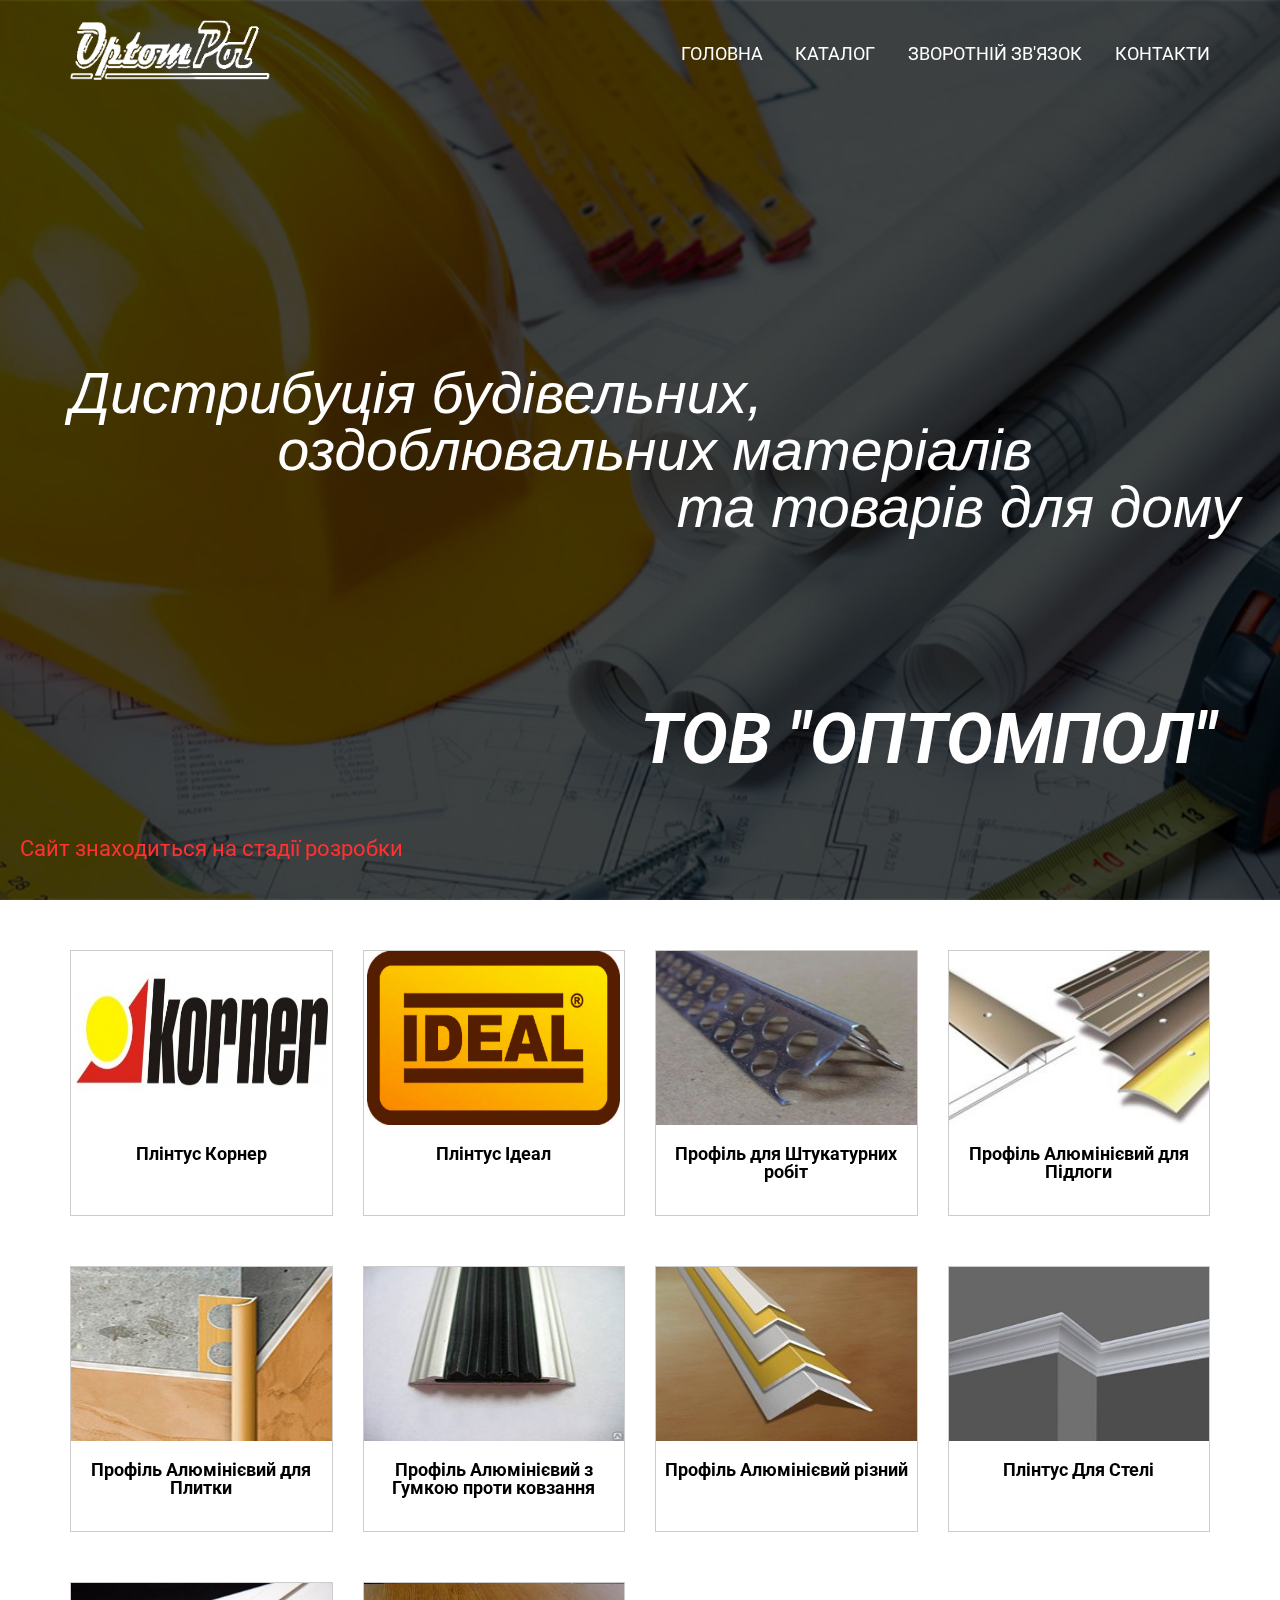
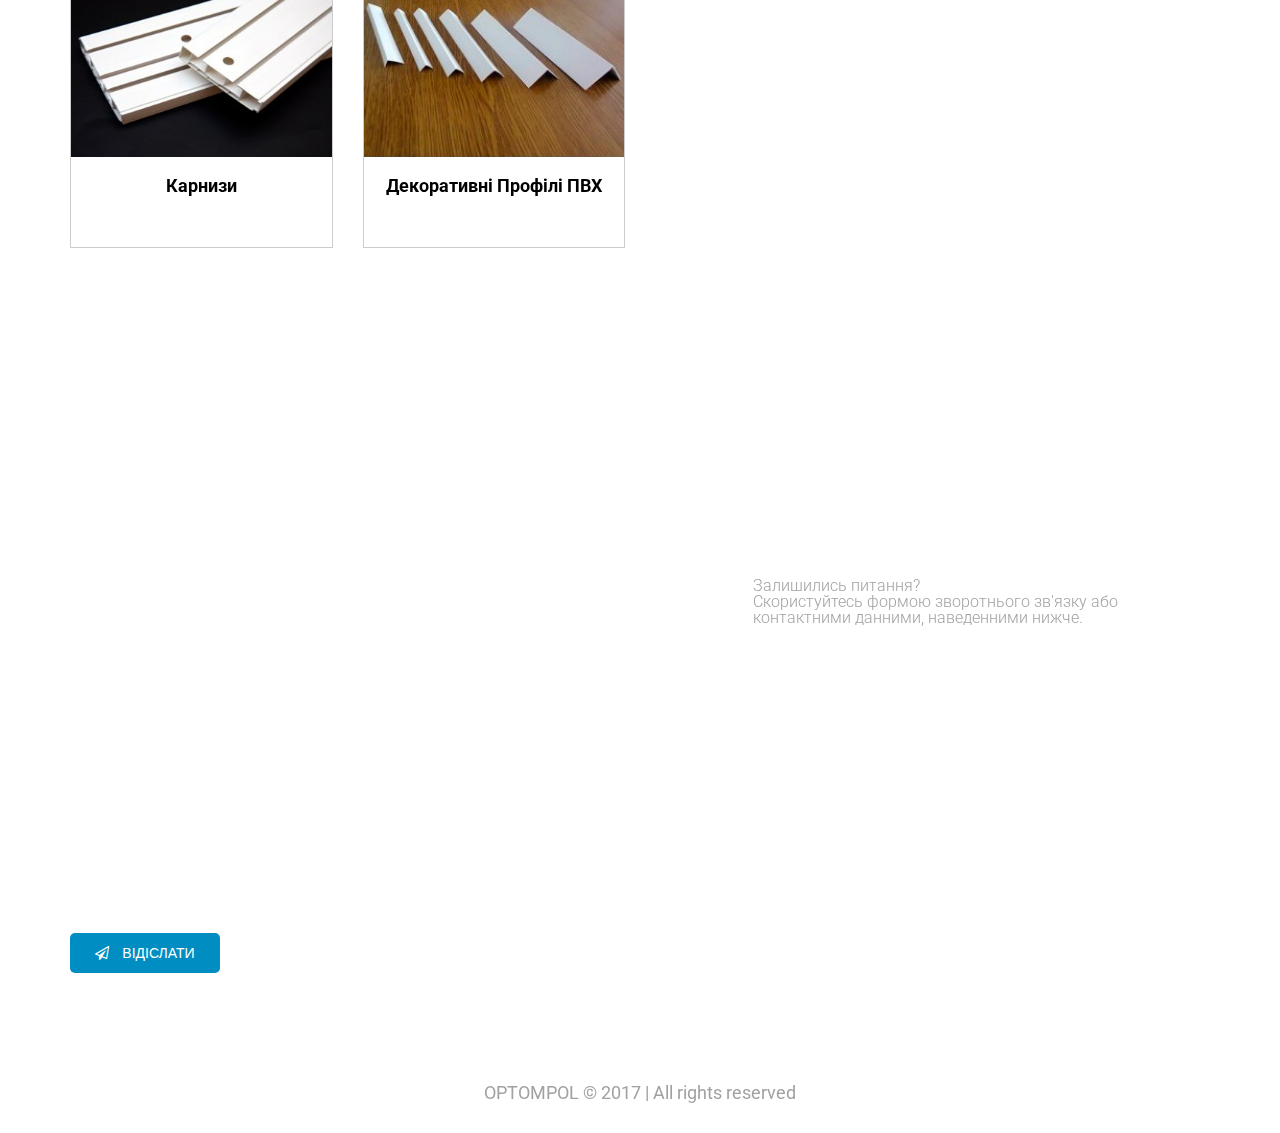
==== index.html @ de86c1df "initial commit" ====
<!DOCTYPE html>

<html lang="ru">

<head>
	<meta charset="utf-8" />
	<title>OPTOMPOL</title>
	<meta name="description" content="" />
	<meta http-equiv="X-UA-Compatible" content="IE=edge" />
	<meta name="viewport" content="width=device-width, initial-scale=1.0" />
	<meta http-equiv="cache-control" content="no-cache">
	<meta http-equiv="expires" content="0">
	<link href="https://fonts.googleapis.com/css?family=Roboto:100,100i,300,300i,400,400i,500,500i,700,700i,900,900i&amp;subset=cyrillic,cyrillic-ext" rel="stylesheet">
	<link rel="stylesheet" href="libs/animate.css/animate.css?timestampcreate">
	<link rel="stylesheet" href="css/libs.min.css?timestampcreate" />
	<link rel="stylesheet" href="css/main.css?timestampcreate" />
	<link rel="shortcut icon" href="img/favicon.ico" type="image/x-icon">

</head>
<body>

	<div class="wrap">
		<div class="anchor"><a href="#header"><i class="fa fa-angle-double-up" aria-hidden="true"></i></a></div>
		<div class="line-for-fixed-navbar"></div>
		<header id="header">
			<div class="container">
				<div class="row">
					<div class="col-md-12">
						<div class="top_line">
							<div class="logo">
								<a href="#header"><img src="img/logo.png" alt="logo"></a>
							</div>
							<ul class="nav">
								<li><a href="#header">Головна</a></li>
								<li><a href="#catalog">Каталог</a></li>
								<li><a href="#order">Зворотній зв'язок</a></li>
								<li><a href="#order">Контакти</a></li>
							</ul>
						</div>
					</div>
				</div>
				<div class="header_text">
					<div class="left">Дистрибуція будівельних,</div>
					<div class="center">оздоблювальних матеріалів</div>
					<div class="right">та товарів для дому</div>

				</div>
				<span class="company">тов "оптомпол"</span>
			</div>
		<span class="works">Сайт знаходиться на стадії розробки</span>
		</header>

		<section id="catalog">
			<div class="container">
				<div class="row clearfix">
					<div id="catalog_items">
						<div class="col-md-3">
							<a href="content/korner/korner.html">
							<div class="item">
								<div class="item_img item_img_plintus_dlya_pidlogy">
									<img src="img/groups/plintus_dlya_pidlogy/korner.jpg" alt="iem">
									<div class="item_cont">
										<span>Докладніше</span>
									</div>
								</div>
								<h4><a href="content/korner/korner.html">Плінтус Корнер</a></h4>
							</div>
							</a>
						</div>

						<div class="col-md-3">
							<a href="content/ideal/ideal.html">
							<div class="item">
								<div class="item_img item_img_plintus_dlya_pidlogy">
									<img src="img/groups/plintus_dlya_pidlogy/ideal.jpg" alt="iem">
									<div class="item_cont">
										<span>Докладніше</span>
									</div>
								</div>
								<h4><a href="content/ideal/ideal.html">Плінтус Ідеал</a></h4>
							</div>
							</a>
						</div>

						<div class="col-md-3">
							<a href="content/profile_dlya_shtukaturnyh_robit/groups.html">
								<div class="item">
									<div class="item_img">
										<img src="img/groups/1.jpg" alt="iem">
										<div class="item_cont">
											<span>Докладніше</span>
										</div>
									</div>
									<h4><a href="content/profile_dlya_shtukaturnyh_robit/groups.html">Профіль для Штукатурних робіт</a></h4>
								</div>
							</a>
						</div>
						
						<div class="col-md-3">
							<a href="content/profil_alyuminievyi_dlya_pidlogy/profil_alyuminievyi_dlya_pidlogy.html">
							<div class="item">
								<div class="item_img">
									<img src="img/groups/3.jpg" alt="iem">
									<div class="item_cont">
										<span>Докладніше</span>
									</div>
								</div>
								<h4><a href="content/profil_alyuminievyi_dlya_pidlogy/profil_alyuminievyi_dlya_pidlogy.html">Профіль Алюмінієвий для Підлоги</a></h4>
							</div>
							</a>
						</div>

						<div class="col-md-3">
							<a>
							<div class="item">
								<div class="item_img">
									<img src="img/groups/4.jpg" alt="iem">
									<div class="item_cont">
										<span>Докладніше</span>
									</div>
								</div>
								<h4><a>Профіль Алюмінієвий для Плитки</a></h4>
							</div>
							</a>
						</div>

						<div class="col-md-3">
							<a>
							<div class="item">
								<div class="item_img">
									<img src="img/groups/5.jpg" alt="iem">
									<div class="item_cont">
										<span>Докладніше</span>
									</div>
								</div>
								<h4><a>Профіль Алюмінієвий з Гумкою проти ковзання</a></h4>
							</div>
							</a>
						</div>

						<div class="col-md-3">
							<a>
							<div class="item">
								<div class="item_img">
									<img src="img/groups/6.jpg" alt="iem">
									<div class="item_cont">
										<span>Докладніше</span>
									</div>
								</div>
								<h4><a>Профіль Алюмінієвий різний</a></h4>
							</div>
							</a>
						</div>
						
						<div class="col-md-3">
							<a>
							<div class="item">
								<div class="item_img">
									<img src="img/groups/8.jpg" alt="iem">
									<div class="item_cont">
										<span>Докладніше</span>
									</div>
								</div>
								<h4><a>Плінтус Для Стелі</a></h4>

							</div>
							</a>
						</div>
						
						<div class="col-md-3">
							<a>
							<div class="item">
								<div class="item_img">
									<img src="img/groups/9.jpg" alt="iem">
									<div class="item_cont">
										<span>Докладніше</span>
									</div>
								</div>
								<h4><a>Карнизи</a></h4>
							</div>
							</a>
						</div>

						<div class="col-md-3">
							<a>
							<div class="item">
								<div class="item_img">
									<img src="img/groups/10.jpg" alt="iem">
									<div class="item_cont">
										<span>Докладніше</span>
									</div>
								</div>
								<h4><a>Декоративні Профілі ПВХ</a></h4>

							</div>
							</a>
						</div>
						
						
					</div>
				</div>
			</div>
		</section>
		<section id="order">
			<div class="container">
				<div class="row">
					<h2>Зворотній зв'язок</h2>
					<div class="col-md-7">
						<form action="https://formspree.io/info@optompol.com.ua" target="_blank" method="POST" id="message">
							<input class="animate-first" type="text" name="name" placeholder="Ваше ім'я" required="">
							<input class="animate-second" type="email" name="_replyto" id="email" placeholder="Ваш e-mail"  required>
							<input class="animate-third" type="phone" name="phone" placeholder="Ваш телефон" required="">
							<textarea  class="animate-fourth" cols="0" rows="0" name="msg" placeholder="Текст повідомлення"></textarea>
						    <button value="Send" class="btn"><i class="fa fa-paper-plane-o" aria-hidden="true"></i>Відіслати</button>
							<!-- <input type="submit" value="Send"> -->
						</form>
					</div>
					<div class="col-md-5">
						<div class="contacts">
							<h4>Контакти</h4>
							<p>Залишились питання? <br> Скористуйтесь формою зворотнього зв'язку або контактними данними, наведенними нижче.</p>

							<span><i class="fa fa-map-marker" aria-hidden="true"></i>Хмельницький, вул. Чорновола 41/3</span>
							<span><i class="fa fa-phone" aria-hidden="true"></i>+38-066-76-19-011</span>
							<span><i class="fa fa-phone" aria-hidden="true"></i>+38-097-40-92-093</span>
							<span><i class="fa fa-phone" aria-hidden="true"></i>+38-093-00-43-960</span>
							<span><i class="fa fa-envelope-o" aria-hidden="true"></i>info@optompol.com.ua</span>
						</div>
					</div>
				</div>
			</div>
		</section>
		<footer id="footer">
			<span>OPTOMPOL &copy; 2017 | All rights reserved</span>
		</footer>
	</div>


	<script src="js/libs.min.js"></script>
	<script src="libs/jQuery.scrollSpeed-master/jQuery.scrollSpeed.js"></script>
	<script src="libs/waypoints/jquery.waypoints.min.js"></script>
	<script src="js/common.js"></script>
</body>
</html>
---- css/libs.min.css ----
.mfp-bg{z-index:1042;overflow:hidden;background:#0b0b0b;opacity:.8}.mfp-bg,.mfp-wrap{top:0;left:0;width:100%;height:100%;position:fixed}.mfp-wrap{z-index:1043;outline:none!important;-webkit-backface-visibility:hidden}.mfp-container{text-align:center;position:absolute;width:100%;height:100%;left:0;top:0;padding:0 8px;box-sizing:border-box}.mfp-container:before{content:"";display:inline-block;height:100%;vertical-align:middle}.mfp-align-top .mfp-container:before{display:none}.mfp-content{position:relative;display:inline-block;vertical-align:middle;margin:0 auto;text-align:left;z-index:1045}.mfp-ajax-holder .mfp-content,.mfp-inline-holder .mfp-content{width:100%;cursor:auto}.mfp-ajax-cur{cursor:progress}.mfp-zoom-out-cur,.mfp-zoom-out-cur .mfp-image-holder .mfp-close{cursor:zoom-out}.mfp-zoom{cursor:pointer;cursor:zoom-in}.mfp-auto-cursor .mfp-content{cursor:auto}.mfp-arrow,.mfp-close,.mfp-counter,.mfp-preloader{-webkit-user-select:none;-moz-user-select:none;-ms-user-select:none;user-select:none}.mfp-loading.mfp-figure{display:none}.mfp-hide{display:none!important}.mfp-preloader{color:#ccc;position:absolute;top:50%;width:auto;text-align:center;margin-top:-.8em;left:8px;right:8px;z-index:1044}.mfp-preloader a{color:#ccc}.mfp-preloader a:hover{color:#fff}.mfp-s-error .mfp-content,.mfp-s-ready .mfp-preloader{display:none}button.mfp-arrow,button.mfp-close{overflow:visible;cursor:pointer;background:transparent;border:0;-webkit-appearance:none;display:block;outline:none;padding:0;z-index:1046;box-shadow:none;-ms-touch-action:manipulation;touch-action:manipulation}button::-moz-focus-inner{padding:0;border:0}.mfp-close{width:44px;height:44px;line-height:44px;position:absolute;right:0;top:0;text-decoration:none;text-align:center;opacity:.65;padding:0 0 18px 10px;color:#fff;font-style:normal;font-size:28px;font-family:Arial,Baskerville,monospace}.mfp-close:focus,.mfp-close:hover{opacity:1}.mfp-close:active{top:1px}.mfp-close-btn-in .mfp-close{color:#333}.mfp-iframe-holder .mfp-close,.mfp-image-holder .mfp-close{color:#fff;right:-6px;text-align:right;padding-right:6px;width:100%}.mfp-counter{position:absolute;top:0;right:0;color:#ccc;font-size:12px;line-height:18px;white-space:nowrap}.mfp-arrow{position:absolute;opacity:.65;margin:0;top:50%;margin-top:-55px;padding:0;width:90px;height:110px;-webkit-tap-highlight-color:transparent}.mfp-arrow:active{margin-top:-54px}.mfp-arrow:focus,.mfp-arrow:hover{opacity:1}.mfp-arrow:after,.mfp-arrow:before{content:"";display:block;width:0;height:0;position:absolute;left:0;top:0;margin-top:35px;margin-left:35px;border:medium inset transparent}.mfp-arrow:after{border-top-width:13px;border-bottom-width:13px;top:8px}.mfp-arrow:before{border-top-width:21px;border-bottom-width:21px;opacity:.7}.mfp-arrow-left{left:0}.mfp-arrow-left:after{border-right:17px solid #fff;margin-left:31px}.mfp-arrow-left:before{margin-left:25px;border-right:27px solid #3f3f3f}.mfp-arrow-right{right:0}.mfp-arrow-right:after{border-left:17px solid #fff;margin-left:39px}.mfp-arrow-right:before{border-left:27px solid #3f3f3f}.mfp-iframe-holder{padding-top:40px;padding-bottom:40px}.mfp-iframe-holder .mfp-content{line-height:0;width:100%;max-width:900px}.mfp-iframe-holder .mfp-close{top:-40px}.mfp-iframe-scaler{width:100%;height:0;overflow:hidden;padding-top:56.25%}.mfp-iframe-scaler iframe{position:absolute;display:block;top:0;left:0;width:100%;height:100%;box-shadow:0 0 8px rgba(0,0,0,.6);background:#000}img.mfp-img{width:auto;max-width:100%;height:auto;display:block;box-sizing:border-box;padding:40px 0;margin:0 auto}.mfp-figure,img.mfp-img{line-height:0}.mfp-figure:after{content:"";position:absolute;left:0;top:40px;bottom:40px;display:block;right:0;width:auto;height:auto;z-index:-1;box-shadow:0 0 8px rgba(0,0,0,.6);background:#444}.mfp-figure small{color:#bdbdbd;display:block;font-size:12px;line-height:14px}.mfp-figure figure{margin:0}.mfp-bottom-bar{margin-top:-36px;position:absolute;top:100%;left:0;width:100%;cursor:auto}.mfp-title{text-align:left;line-height:18px;color:#f3f3f3;word-wrap:break-word;padding-right:36px}.mfp-image-holder .mfp-content{max-width:100%}.mfp-gallery .mfp-image-holder .mfp-figure{cursor:pointer}@media screen and (max-height:300px),screen and (max-width:800px) and (orientation:landscape){.mfp-img-mobile .mfp-image-holder{padding-left:0;padding-right:0}.mfp-img-mobile img.mfp-img{padding:0}.mfp-img-mobile .mfp-figure:after{top:0;bottom:0}.mfp-img-mobile .mfp-figure small{display:inline;margin-left:5px}.mfp-img-mobile .mfp-bottom-bar{background:rgba(0,0,0,.6);bottom:0;margin:0;top:auto;padding:3px 5px;position:fixed;box-sizing:border-box}.mfp-img-mobile .mfp-bottom-bar:empty{padding:0}.mfp-img-mobile .mfp-counter{right:5px;top:3px}.mfp-img-mobile .mfp-close{top:0;right:0;width:35px;height:35px;line-height:35px;background:rgba(0,0,0,.6);position:fixed;text-align:center;padding:0}}@media (max-width:900px){.mfp-arrow{-webkit-transform:scale(.75);transform:scale(.75)}.mfp-arrow-left{-webkit-transform-origin:0;transform-origin:0}.mfp-arrow-right{-webkit-transform-origin:100%;transform-origin:100%}.mfp-container{padding-left:6px;padding-right:6px}}

/*!
 * Bootstrap v3.3.7 (http://getbootstrap.com)
 * Copyright 2011-2017 Twitter, Inc.
 * Licensed under MIT (https://github.com/twbs/bootstrap/blob/master/LICENSE)
 */
/*!
 * Generated using the Bootstrap Customizer (http://getbootstrap.com/customize/?id=2b371cc09f07035eeb064cc7f3aa5369)
 * Config saved to config.json and https://gist.github.com/2b371cc09f07035eeb064cc7f3aa5369
 */
/*!
 * Bootstrap v3.3.7 (http://getbootstrap.com)
 * Copyright 2011-2016 Twitter, Inc.
 * Licensed under MIT (https://github.com/twbs/bootstrap/blob/master/LICENSE)
 */
/*! normalize.css v3.0.3 | MIT License | github.com/necolas/normalize.css */html{font-family:sans-serif;-ms-text-size-adjust:100%;-webkit-text-size-adjust:100%}body{margin:0}article,aside,details,figcaption,figure,footer,header,hgroup,main,menu,nav,section,summary{display:block}audio,canvas,progress,video{display:inline-block;vertical-align:baseline}audio:not([controls]){display:none;height:0}[hidden],template{display:none}a{background-color:transparent}a:active,a:hover{outline:0}abbr[title]{border-bottom:1px dotted}b,strong{font-weight:700}dfn{font-style:italic}h1{font-size:2em;margin:.67em 0}mark{background:#ff0;color:#000}small{font-size:80%}sub,sup{font-size:75%;line-height:0;position:relative;vertical-align:baseline}sup{top:-.5em}sub{bottom:-.25em}img{border:0}svg:not(:root){overflow:hidden}figure{margin:1em 40px}hr{box-sizing:content-box;height:0}pre{overflow:auto}code,kbd,pre,samp{font-family:monospace,monospace;font-size:1em}button,input,optgroup,select,textarea{color:inherit;font:inherit;margin:0}button{overflow:visible}button,select{text-transform:none}button,html input[type=button],input[type=reset],input[type=submit]{-webkit-appearance:button;cursor:pointer}button[disabled],html input[disabled]{cursor:default}button::-moz-focus-inner,input::-moz-focus-inner{border:0;padding:0}input{line-height:normal}input[type=checkbox],input[type=radio]{box-sizing:border-box;padding:0}input[type=number]::-webkit-inner-spin-button,input[type=number]::-webkit-outer-spin-button{height:auto}input[type=search]{-webkit-appearance:textfield;box-sizing:content-box}input[type=search]::-webkit-search-cancel-button,input[type=search]::-webkit-search-decoration{-webkit-appearance:none}fieldset{border:1px solid silver;margin:0 2px;padding:.35em .625em .75em}legend{border:0;padding:0}textarea{overflow:auto}optgroup{font-weight:700}table{border-collapse:collapse;border-spacing:0}td,th{padding:0}*,:after,:before{box-sizing:border-box}html{font-size:10px;-webkit-tap-highlight-color:transparent}body{font-family:Helvetica Neue,Helvetica,Arial,sans-serif;font-size:14px;line-height:1.42857143;color:#333;background-color:#fff}button,input,select,textarea{font-family:inherit;font-size:inherit;line-height:inherit}a{color:#337ab7;text-decoration:none}a:focus,a:hover{color:#23527c;text-decoration:underline}a:focus{outline:5px auto -webkit-focus-ring-color;outline-offset:-2px}figure{margin:0}img{vertical-align:middle}.img-responsive{display:block;max-width:100%;height:auto}.img-rounded{border-radius:6px}.img-thumbnail{padding:4px;line-height:1.42857143;background-color:#fff;border:1px solid #ddd;border-radius:4px;-webkit-transition:all .2s ease-in-out;transition:all .2s ease-in-out;display:inline-block;max-width:100%;height:auto}.img-circle{border-radius:50%}hr{margin-top:20px;margin-bottom:20px;border:0;border-top:1px solid #eee}.sr-only{position:absolute;width:1px;height:1px;margin:-1px;padding:0;overflow:hidden;clip:rect(0,0,0,0);border:0}[role=button]{cursor:pointer}.container{margin-right:auto;margin-left:auto;padding-left:15px;padding-right:15px}@media (min-width:768px){.container{width:750px}}@media (min-width:992px){.container{width:970px}}@media (min-width:1200px){.container{width:1170px}}.container-fluid{margin-right:auto;margin-left:auto;padding-left:15px;padding-right:15px}.row{margin-left:-15px;margin-right:-15px}.col-lg-1,.col-lg-2,.col-lg-3,.col-lg-4,.col-lg-5,.col-lg-6,.col-lg-7,.col-lg-8,.col-lg-9,.col-lg-10,.col-lg-11,.col-lg-12,.col-md-1,.col-md-2,.col-md-3,.col-md-4,.col-md-5,.col-md-6,.col-md-7,.col-md-8,.col-md-9,.col-md-10,.col-md-11,.col-md-12,.col-sm-1,.col-sm-2,.col-sm-3,.col-sm-4,.col-sm-5,.col-sm-6,.col-sm-7,.col-sm-8,.col-sm-9,.col-sm-10,.col-sm-11,.col-sm-12,.col-xs-1,.col-xs-2,.col-xs-3,.col-xs-4,.col-xs-5,.col-xs-6,.col-xs-7,.col-xs-8,.col-xs-9,.col-xs-10,.col-xs-11,.col-xs-12{position:relative;min-height:1px;padding-left:15px;padding-right:15px}.col-xs-1,.col-xs-2,.col-xs-3,.col-xs-4,.col-xs-5,.col-xs-6,.col-xs-7,.col-xs-8,.col-xs-9,.col-xs-10,.col-xs-11,.col-xs-12{float:left}.col-xs-12{width:100%}.col-xs-11{width:91.66666667%}.col-xs-10{width:83.33333333%}.col-xs-9{width:75%}.col-xs-8{width:66.66666667%}.col-xs-7{width:58.33333333%}.col-xs-6{width:50%}.col-xs-5{width:41.66666667%}.col-xs-4{width:33.33333333%}.col-xs-3{width:25%}.col-xs-2{width:16.66666667%}.col-xs-1{width:8.33333333%}.col-xs-pull-12{right:100%}.col-xs-pull-11{right:91.66666667%}.col-xs-pull-10{right:83.33333333%}.col-xs-pull-9{right:75%}.col-xs-pull-8{right:66.66666667%}.col-xs-pull-7{right:58.33333333%}.col-xs-pull-6{right:50%}.col-xs-pull-5{right:41.66666667%}.col-xs-pull-4{right:33.33333333%}.col-xs-pull-3{right:25%}.col-xs-pull-2{right:16.66666667%}.col-xs-pull-1{right:8.33333333%}.col-xs-pull-0{right:auto}.col-xs-push-12{left:100%}.col-xs-push-11{left:91.66666667%}.col-xs-push-10{left:83.33333333%}.col-xs-push-9{left:75%}.col-xs-push-8{left:66.66666667%}.col-xs-push-7{left:58.33333333%}.col-xs-push-6{left:50%}.col-xs-push-5{left:41.66666667%}.col-xs-push-4{left:33.33333333%}.col-xs-push-3{left:25%}.col-xs-push-2{left:16.66666667%}.col-xs-push-1{left:8.33333333%}.col-xs-push-0{left:auto}.col-xs-offset-12{margin-left:100%}.col-xs-offset-11{margin-left:91.66666667%}.col-xs-offset-10{margin-left:83.33333333%}.col-xs-offset-9{margin-left:75%}.col-xs-offset-8{margin-left:66.66666667%}.col-xs-offset-7{margin-left:58.33333333%}.col-xs-offset-6{margin-left:50%}.col-xs-offset-5{margin-left:41.66666667%}.col-xs-offset-4{margin-left:33.33333333%}.col-xs-offset-3{margin-left:25%}.col-xs-offset-2{margin-left:16.66666667%}.col-xs-offset-1{margin-left:8.33333333%}.col-xs-offset-0{margin-left:0}@media (min-width:768px){.col-sm-1,.col-sm-2,.col-sm-3,.col-sm-4,.col-sm-5,.col-sm-6,.col-sm-7,.col-sm-8,.col-sm-9,.col-sm-10,.col-sm-11,.col-sm-12{float:left}.col-sm-12{width:100%}.col-sm-11{width:91.66666667%}.col-sm-10{width:83.33333333%}.col-sm-9{width:75%}.col-sm-8{width:66.66666667%}.col-sm-7{width:58.33333333%}.col-sm-6{width:50%}.col-sm-5{width:41.66666667%}.col-sm-4{width:33.33333333%}.col-sm-3{width:25%}.col-sm-2{width:16.66666667%}.col-sm-1{width:8.33333333%}.col-sm-pull-12{right:100%}.col-sm-pull-11{right:91.66666667%}.col-sm-pull-10{right:83.33333333%}.col-sm-pull-9{right:75%}.col-sm-pull-8{right:66.66666667%}.col-sm-pull-7{right:58.33333333%}.col-sm-pull-6{right:50%}.col-sm-pull-5{right:41.66666667%}.col-sm-pull-4{right:33.33333333%}.col-sm-pull-3{right:25%}.col-sm-pull-2{right:16.66666667%}.col-sm-pull-1{right:8.33333333%}.col-sm-pull-0{right:auto}.col-sm-push-12{left:100%}.col-sm-push-11{left:91.66666667%}.col-sm-push-10{left:83.33333333%}.col-sm-push-9{left:75%}.col-sm-push-8{left:66.66666667%}.col-sm-push-7{left:58.33333333%}.col-sm-push-6{left:50%}.col-sm-push-5{left:41.66666667%}.col-sm-push-4{left:33.33333333%}.col-sm-push-3{left:25%}.col-sm-push-2{left:16.66666667%}.col-sm-push-1{left:8.33333333%}.col-sm-push-0{left:auto}.col-sm-offset-12{margin-left:100%}.col-sm-offset-11{margin-left:91.66666667%}.col-sm-offset-10{margin-left:83.33333333%}.col-sm-offset-9{margin-left:75%}.col-sm-offset-8{margin-left:66.66666667%}.col-sm-offset-7{margin-left:58.33333333%}.col-sm-offset-6{margin-left:50%}.col-sm-offset-5{margin-left:41.66666667%}.col-sm-offset-4{margin-left:33.33333333%}.col-sm-offset-3{margin-left:25%}.col-sm-offset-2{margin-left:16.66666667%}.col-sm-offset-1{margin-left:8.33333333%}.col-sm-offset-0{margin-left:0}}@media (min-width:992px){.col-md-1,.col-md-2,.col-md-3,.col-md-4,.col-md-5,.col-md-6,.col-md-7,.col-md-8,.col-md-9,.col-md-10,.col-md-11,.col-md-12{float:left}.col-md-12{width:100%}.col-md-11{width:91.66666667%}.col-md-10{width:83.33333333%}.col-md-9{width:75%}.col-md-8{width:66.66666667%}.col-md-7{width:58.33333333%}.col-md-6{width:50%}.col-md-5{width:41.66666667%}.col-md-4{width:33.33333333%}.col-md-3{width:25%}.col-md-2{width:16.66666667%}.col-md-1{width:8.33333333%}.col-md-pull-12{right:100%}.col-md-pull-11{right:91.66666667%}.col-md-pull-10{right:83.33333333%}.col-md-pull-9{right:75%}.col-md-pull-8{right:66.66666667%}.col-md-pull-7{right:58.33333333%}.col-md-pull-6{right:50%}.col-md-pull-5{right:41.66666667%}.col-md-pull-4{right:33.33333333%}.col-md-pull-3{right:25%}.col-md-pull-2{right:16.66666667%}.col-md-pull-1{right:8.33333333%}.col-md-pull-0{right:auto}.col-md-push-12{left:100%}.col-md-push-11{left:91.66666667%}.col-md-push-10{left:83.33333333%}.col-md-push-9{left:75%}.col-md-push-8{left:66.66666667%}.col-md-push-7{left:58.33333333%}.col-md-push-6{left:50%}.col-md-push-5{left:41.66666667%}.col-md-push-4{left:33.33333333%}.col-md-push-3{left:25%}.col-md-push-2{left:16.66666667%}.col-md-push-1{left:8.33333333%}.col-md-push-0{left:auto}.col-md-offset-12{margin-left:100%}.col-md-offset-11{margin-left:91.66666667%}.col-md-offset-10{margin-left:83.33333333%}.col-md-offset-9{margin-left:75%}.col-md-offset-8{margin-left:66.66666667%}.col-md-offset-7{margin-left:58.33333333%}.col-md-offset-6{margin-left:50%}.col-md-offset-5{margin-left:41.66666667%}.col-md-offset-4{margin-left:33.33333333%}.col-md-offset-3{margin-left:25%}.col-md-offset-2{margin-left:16.66666667%}.col-md-offset-1{margin-left:8.33333333%}.col-md-offset-0{margin-left:0}}@media (min-width:1200px){.col-lg-1,.col-lg-2,.col-lg-3,.col-lg-4,.col-lg-5,.col-lg-6,.col-lg-7,.col-lg-8,.col-lg-9,.col-lg-10,.col-lg-11,.col-lg-12{float:left}.col-lg-12{width:100%}.col-lg-11{width:91.66666667%}.col-lg-10{width:83.33333333%}.col-lg-9{width:75%}.col-lg-8{width:66.66666667%}.col-lg-7{width:58.33333333%}.col-lg-6{width:50%}.col-lg-5{width:41.66666667%}.col-lg-4{width:33.33333333%}.col-lg-3{width:25%}.col-lg-2{width:16.66666667%}.col-lg-1{width:8.33333333%}.col-lg-pull-12{right:100%}.col-lg-pull-11{right:91.66666667%}.col-lg-pull-10{right:83.33333333%}.col-lg-pull-9{right:75%}.col-lg-pull-8{right:66.66666667%}.col-lg-pull-7{right:58.33333333%}.col-lg-pull-6{right:50%}.col-lg-pull-5{right:41.66666667%}.col-lg-pull-4{right:33.33333333%}.col-lg-pull-3{right:25%}.col-lg-pull-2{right:16.66666667%}.col-lg-pull-1{right:8.33333333%}.col-lg-pull-0{right:auto}.col-lg-push-12{left:100%}.col-lg-push-11{left:91.66666667%}.col-lg-push-10{left:83.33333333%}.col-lg-push-9{left:75%}.col-lg-push-8{left:66.66666667%}.col-lg-push-7{left:58.33333333%}.col-lg-push-6{left:50%}.col-lg-push-5{left:41.66666667%}.col-lg-push-4{left:33.33333333%}.col-lg-push-3{left:25%}.col-lg-push-2{left:16.66666667%}.col-lg-push-1{left:8.33333333%}.col-lg-push-0{left:auto}.col-lg-offset-12{margin-left:100%}.col-lg-offset-11{margin-left:91.66666667%}.col-lg-offset-10{margin-left:83.33333333%}.col-lg-offset-9{margin-left:75%}.col-lg-offset-8{margin-left:66.66666667%}.col-lg-offset-7{margin-left:58.33333333%}.col-lg-offset-6{margin-left:50%}.col-lg-offset-5{margin-left:41.66666667%}.col-lg-offset-4{margin-left:33.33333333%}.col-lg-offset-3{margin-left:25%}.col-lg-offset-2{margin-left:16.66666667%}.col-lg-offset-1{margin-left:8.33333333%}.col-lg-offset-0{margin-left:0}}.clearfix:after,.clearfix:before,.container-fluid:after,.container-fluid:before,.container:after,.container:before,.row:after,.row:before{content:" ";display:table}.clearfix:after,.container-fluid:after,.container:after,.row:after{clear:both}.center-block{display:block;margin-left:auto;margin-right:auto}.pull-right{float:right!important}.pull-left{float:left!important}.hide{display:none!important}.show{display:block!important}.invisible{visibility:hidden}.text-hide{font:0/0 a;color:transparent;text-shadow:none;background-color:transparent;border:0}.hidden{display:none!important}.affix{position:fixed}

/*!
 *  Font Awesome 4.7.0 by @davegandy - http://fontawesome.io - @fontawesome
 *  License - http://fontawesome.io/license (Font: SIL OFL 1.1, CSS: MIT License)
 */@font-face{font-family:FontAwesome;src:url(../fonts/fontawesome-webfont.eot?v=4.7.0);src:url(../fonts/fontawesome-webfont.eot?#iefix&v=4.7.0) format("embedded-opentype"),url(../fonts/fontawesome-webfont.woff2?v=4.7.0) format("woff2"),url(../fonts/fontawesome-webfont.woff?v=4.7.0) format("woff"),url(../fonts/fontawesome-webfont.ttf?v=4.7.0) format("truetype"),url(../fonts/fontawesome-webfont.svg?v=4.7.0#fontawesomeregular) format("svg");font-weight:400;font-style:normal}.fa{display:inline-block;font:normal normal normal 14px/1 FontAwesome;font-size:inherit;text-rendering:auto;-webkit-font-smoothing:antialiased;-moz-osx-font-smoothing:grayscale}.fa-lg{font-size:1.33333333em;line-height:.75em;vertical-align:-15%}.fa-2x{font-size:2em}.fa-3x{font-size:3em}.fa-4x{font-size:4em}.fa-5x{font-size:5em}.fa-fw{width:1.28571429em;text-align:center}.fa-ul{padding-left:0;margin-left:2.14285714em;list-style-type:none}.fa-ul>li{position:relative}.fa-li{position:absolute;left:-2.14285714em;width:2.14285714em;top:.14285714em;text-align:center}.fa-li.fa-lg{left:-1.85714286em}.fa-border{padding:.2em .25em .15em;border:.08em solid #eee;border-radius:.1em}.fa-pull-left{float:left}.fa-pull-right{float:right}.fa.fa-pull-left{margin-right:.3em}.fa.fa-pull-right{margin-left:.3em}.pull-right{float:right}.pull-left{float:left}.fa.pull-left{margin-right:.3em}.fa.pull-right{margin-left:.3em}.fa-spin{-webkit-animation:a 2s infinite linear;animation:a 2s infinite linear}.fa-pulse{-webkit-animation:a 1s infinite steps(8);animation:a 1s infinite steps(8)}@-webkit-keyframes a{0%{-webkit-transform:rotate(0deg);transform:rotate(0deg)}to{-webkit-transform:rotate(359deg);transform:rotate(359deg)}}@keyframes a{0%{-webkit-transform:rotate(0deg);transform:rotate(0deg)}to{-webkit-transform:rotate(359deg);transform:rotate(359deg)}}.fa-rotate-90{-ms-filter:"progid:DXImageTransform.Microsoft.BasicImage(rotation=1)";-webkit-transform:rotate(90deg);transform:rotate(90deg)}.fa-rotate-180{-ms-filter:"progid:DXImageTransform.Microsoft.BasicImage(rotation=2)";-webkit-transform:rotate(180deg);transform:rotate(180deg)}.fa-rotate-270{-ms-filter:"progid:DXImageTransform.Microsoft.BasicImage(rotation=3)";-webkit-transform:rotate(270deg);transform:rotate(270deg)}.fa-flip-horizontal{-ms-filter:"progid:DXImageTransform.Microsoft.BasicImage(rotation=0, mirror=1)";-webkit-transform:scaleX(-1);transform:scaleX(-1)}.fa-flip-vertical{-ms-filter:"progid:DXImageTransform.Microsoft.BasicImage(rotation=2, mirror=1)";-webkit-transform:scaleY(-1);transform:scaleY(-1)}:root .fa-flip-horizontal,:root .fa-flip-vertical,:root .fa-rotate-90,:root .fa-rotate-180,:root .fa-rotate-270{-webkit-filter:none;filter:none}.fa-stack{position:relative;display:inline-block;width:2em;height:2em;line-height:2em;vertical-align:middle}.fa-stack-1x,.fa-stack-2x{position:absolute;left:0;width:100%;text-align:center}.fa-stack-1x{line-height:inherit}.fa-stack-2x{font-size:2em}.fa-inverse{color:#fff}.fa-glass:before{content:"\f000"}.fa-music:before{content:"\f001"}.fa-search:before{content:"\f002"}.fa-envelope-o:before{content:"\f003"}.fa-heart:before{content:"\f004"}.fa-star:before{content:"\f005"}.fa-star-o:before{content:"\f006"}.fa-user:before{content:"\f007"}.fa-film:before{content:"\f008"}.fa-th-large:before{content:"\f009"}.fa-th:before{content:"\f00a"}.fa-th-list:before{content:"\f00b"}.fa-check:before{content:"\f00c"}.fa-close:before,.fa-remove:before,.fa-times:before{content:"\f00d"}.fa-search-plus:before{content:"\f00e"}.fa-search-minus:before{content:"\f010"}.fa-power-off:before{content:"\f011"}.fa-signal:before{content:"\f012"}.fa-cog:before,.fa-gear:before{content:"\f013"}.fa-trash-o:before{content:"\f014"}.fa-home:before{content:"\f015"}.fa-file-o:before{content:"\f016"}.fa-clock-o:before{content:"\f017"}.fa-road:before{content:"\f018"}.fa-download:before{content:"\f019"}.fa-arrow-circle-o-down:before{content:"\f01a"}.fa-arrow-circle-o-up:before{content:"\f01b"}.fa-inbox:before{content:"\f01c"}.fa-play-circle-o:before{content:"\f01d"}.fa-repeat:before,.fa-rotate-right:before{content:"\f01e"}.fa-refresh:before{content:"\f021"}.fa-list-alt:before{content:"\f022"}.fa-lock:before{content:"\f023"}.fa-flag:before{content:"\f024"}.fa-headphones:before{content:"\f025"}.fa-volume-off:before{content:"\f026"}.fa-volume-down:before{content:"\f027"}.fa-volume-up:before{content:"\f028"}.fa-qrcode:before{content:"\f029"}.fa-barcode:before{content:"\f02a"}.fa-tag:before{content:"\f02b"}.fa-tags:before{content:"\f02c"}.fa-book:before{content:"\f02d"}.fa-bookmark:before{content:"\f02e"}.fa-print:before{content:"\f02f"}.fa-camera:before{content:"\f030"}.fa-font:before{content:"\f031"}.fa-bold:before{content:"\f032"}.fa-italic:before{content:"\f033"}.fa-text-height:before{content:"\f034"}.fa-text-width:before{content:"\f035"}.fa-align-left:before{content:"\f036"}.fa-align-center:before{content:"\f037"}.fa-align-right:before{content:"\f038"}.fa-align-justify:before{content:"\f039"}.fa-list:before{content:"\f03a"}.fa-dedent:before,.fa-outdent:before{content:"\f03b"}.fa-indent:before{content:"\f03c"}.fa-video-camera:before{content:"\f03d"}.fa-image:before,.fa-photo:before,.fa-picture-o:before{content:"\f03e"}.fa-pencil:before{content:"\f040"}.fa-map-marker:before{content:"\f041"}.fa-adjust:before{content:"\f042"}.fa-tint:before{content:"\f043"}.fa-edit:before,.fa-pencil-square-o:before{content:"\f044"}.fa-share-square-o:before{content:"\f045"}.fa-check-square-o:before{content:"\f046"}.fa-arrows:before{content:"\f047"}.fa-step-backward:before{content:"\f048"}.fa-fast-backward:before{content:"\f049"}.fa-backward:before{content:"\f04a"}.fa-play:before{content:"\f04b"}.fa-pause:before{content:"\f04c"}.fa-stop:before{content:"\f04d"}.fa-forward:before{content:"\f04e"}.fa-fast-forward:before{content:"\f050"}.fa-step-forward:before{content:"\f051"}.fa-eject:before{content:"\f052"}.fa-chevron-left:before{content:"\f053"}.fa-chevron-right:before{content:"\f054"}.fa-plus-circle:before{content:"\f055"}.fa-minus-circle:before{content:"\f056"}.fa-times-circle:before{content:"\f057"}.fa-check-circle:before{content:"\f058"}.fa-question-circle:before{content:"\f059"}.fa-info-circle:before{content:"\f05a"}.fa-crosshairs:before{content:"\f05b"}.fa-times-circle-o:before{content:"\f05c"}.fa-check-circle-o:before{content:"\f05d"}.fa-ban:before{content:"\f05e"}.fa-arrow-left:before{content:"\f060"}.fa-arrow-right:before{content:"\f061"}.fa-arrow-up:before{content:"\f062"}.fa-arrow-down:before{content:"\f063"}.fa-mail-forward:before,.fa-share:before{content:"\f064"}.fa-expand:before{content:"\f065"}.fa-compress:before{content:"\f066"}.fa-plus:before{content:"\f067"}.fa-minus:before{content:"\f068"}.fa-asterisk:before{content:"\f069"}.fa-exclamation-circle:before{content:"\f06a"}.fa-gift:before{content:"\f06b"}.fa-leaf:before{content:"\f06c"}.fa-fire:before{content:"\f06d"}.fa-eye:before{content:"\f06e"}.fa-eye-slash:before{content:"\f070"}.fa-exclamation-triangle:before,.fa-warning:before{content:"\f071"}.fa-plane:before{content:"\f072"}.fa-calendar:before{content:"\f073"}.fa-random:before{content:"\f074"}.fa-comment:before{content:"\f075"}.fa-magnet:before{content:"\f076"}.fa-chevron-up:before{content:"\f077"}.fa-chevron-down:before{content:"\f078"}.fa-retweet:before{content:"\f079"}.fa-shopping-cart:before{content:"\f07a"}.fa-folder:before{content:"\f07b"}.fa-folder-open:before{content:"\f07c"}.fa-arrows-v:before{content:"\f07d"}.fa-arrows-h:before{content:"\f07e"}.fa-bar-chart-o:before,.fa-bar-chart:before{content:"\f080"}.fa-twitter-square:before{content:"\f081"}.fa-facebook-square:before{content:"\f082"}.fa-camera-retro:before{content:"\f083"}.fa-key:before{content:"\f084"}.fa-cogs:before,.fa-gears:before{content:"\f085"}.fa-comments:before{content:"\f086"}.fa-thumbs-o-up:before{content:"\f087"}.fa-thumbs-o-down:before{content:"\f088"}.fa-star-half:before{content:"\f089"}.fa-heart-o:before{content:"\f08a"}.fa-sign-out:before{content:"\f08b"}.fa-linkedin-square:before{content:"\f08c"}.fa-thumb-tack:before{content:"\f08d"}.fa-external-link:before{content:"\f08e"}.fa-sign-in:before{content:"\f090"}.fa-trophy:before{content:"\f091"}.fa-github-square:before{content:"\f092"}.fa-upload:before{content:"\f093"}.fa-lemon-o:before{content:"\f094"}.fa-phone:before{content:"\f095"}.fa-square-o:before{content:"\f096"}.fa-bookmark-o:before{content:"\f097"}.fa-phone-square:before{content:"\f098"}.fa-twitter:before{content:"\f099"}.fa-facebook-f:before,.fa-facebook:before{content:"\f09a"}.fa-github:before{content:"\f09b"}.fa-unlock:before{content:"\f09c"}.fa-credit-card:before{content:"\f09d"}.fa-feed:before,.fa-rss:before{content:"\f09e"}.fa-hdd-o:before{content:"\f0a0"}.fa-bullhorn:before{content:"\f0a1"}.fa-bell:before{content:"\f0f3"}.fa-certificate:before{content:"\f0a3"}.fa-hand-o-right:before{content:"\f0a4"}.fa-hand-o-left:before{content:"\f0a5"}.fa-hand-o-up:before{content:"\f0a6"}.fa-hand-o-down:before{content:"\f0a7"}.fa-arrow-circle-left:before{content:"\f0a8"}.fa-arrow-circle-right:before{content:"\f0a9"}.fa-arrow-circle-up:before{content:"\f0aa"}.fa-arrow-circle-down:before{content:"\f0ab"}.fa-globe:before{content:"\f0ac"}.fa-wrench:before{content:"\f0ad"}.fa-tasks:before{content:"\f0ae"}.fa-filter:before{content:"\f0b0"}.fa-briefcase:before{content:"\f0b1"}.fa-arrows-alt:before{content:"\f0b2"}.fa-group:before,.fa-users:before{content:"\f0c0"}.fa-chain:before,.fa-link:before{content:"\f0c1"}.fa-cloud:before{content:"\f0c2"}.fa-flask:before{content:"\f0c3"}.fa-cut:before,.fa-scissors:before{content:"\f0c4"}.fa-copy:before,.fa-files-o:before{content:"\f0c5"}.fa-paperclip:before{content:"\f0c6"}.fa-floppy-o:before,.fa-save:before{content:"\f0c7"}.fa-square:before{content:"\f0c8"}.fa-bars:before,.fa-navicon:before,.fa-reorder:before{content:"\f0c9"}.fa-list-ul:before{content:"\f0ca"}.fa-list-ol:before{content:"\f0cb"}.fa-strikethrough:before{content:"\f0cc"}.fa-underline:before{content:"\f0cd"}.fa-table:before{content:"\f0ce"}.fa-magic:before{content:"\f0d0"}.fa-truck:before{content:"\f0d1"}.fa-pinterest:before{content:"\f0d2"}.fa-pinterest-square:before{content:"\f0d3"}.fa-google-plus-square:before{content:"\f0d4"}.fa-google-plus:before{content:"\f0d5"}.fa-money:before{content:"\f0d6"}.fa-caret-down:before{content:"\f0d7"}.fa-caret-up:before{content:"\f0d8"}.fa-caret-left:before{content:"\f0d9"}.fa-caret-right:before{content:"\f0da"}.fa-columns:before{content:"\f0db"}.fa-sort:before,.fa-unsorted:before{content:"\f0dc"}.fa-sort-desc:before,.fa-sort-down:before{content:"\f0dd"}.fa-sort-asc:before,.fa-sort-up:before{content:"\f0de"}.fa-envelope:before{content:"\f0e0"}.fa-linkedin:before{content:"\f0e1"}.fa-rotate-left:before,.fa-undo:before{content:"\f0e2"}.fa-gavel:before,.fa-legal:before{content:"\f0e3"}.fa-dashboard:before,.fa-tachometer:before{content:"\f0e4"}.fa-comment-o:before{content:"\f0e5"}.fa-comments-o:before{content:"\f0e6"}.fa-bolt:before,.fa-flash:before{content:"\f0e7"}.fa-sitemap:before{content:"\f0e8"}.fa-umbrella:before{content:"\f0e9"}.fa-clipboard:before,.fa-paste:before{content:"\f0ea"}.fa-lightbulb-o:before{content:"\f0eb"}.fa-exchange:before{content:"\f0ec"}.fa-cloud-download:before{content:"\f0ed"}.fa-cloud-upload:before{content:"\f0ee"}.fa-user-md:before{content:"\f0f0"}.fa-stethoscope:before{content:"\f0f1"}.fa-suitcase:before{content:"\f0f2"}.fa-bell-o:before{content:"\f0a2"}.fa-coffee:before{content:"\f0f4"}.fa-cutlery:before{content:"\f0f5"}.fa-file-text-o:before{content:"\f0f6"}.fa-building-o:before{content:"\f0f7"}.fa-hospital-o:before{content:"\f0f8"}.fa-ambulance:before{content:"\f0f9"}.fa-medkit:before{content:"\f0fa"}.fa-fighter-jet:before{content:"\f0fb"}.fa-beer:before{content:"\f0fc"}.fa-h-square:before{content:"\f0fd"}.fa-plus-square:before{content:"\f0fe"}.fa-angle-double-left:before{content:"\f100"}.fa-angle-double-right:before{content:"\f101"}.fa-angle-double-up:before{content:"\f102"}.fa-angle-double-down:before{content:"\f103"}.fa-angle-left:before{content:"\f104"}.fa-angle-right:before{content:"\f105"}.fa-angle-up:before{content:"\f106"}.fa-angle-down:before{content:"\f107"}.fa-desktop:before{content:"\f108"}.fa-laptop:before{content:"\f109"}.fa-tablet:before{content:"\f10a"}.fa-mobile-phone:before,.fa-mobile:before{content:"\f10b"}.fa-circle-o:before{content:"\f10c"}.fa-quote-left:before{content:"\f10d"}.fa-quote-right:before{content:"\f10e"}.fa-spinner:before{content:"\f110"}.fa-circle:before{content:"\f111"}.fa-mail-reply:before,.fa-reply:before{content:"\f112"}.fa-github-alt:before{content:"\f113"}.fa-folder-o:before{content:"\f114"}.fa-folder-open-o:before{content:"\f115"}.fa-smile-o:before{content:"\f118"}.fa-frown-o:before{content:"\f119"}.fa-meh-o:before{content:"\f11a"}.fa-gamepad:before{content:"\f11b"}.fa-keyboard-o:before{content:"\f11c"}.fa-flag-o:before{content:"\f11d"}.fa-flag-checkered:before{content:"\f11e"}.fa-terminal:before{content:"\f120"}.fa-code:before{content:"\f121"}.fa-mail-reply-all:before,.fa-reply-all:before{content:"\f122"}.fa-star-half-empty:before,.fa-star-half-full:before,.fa-star-half-o:before{content:"\f123"}.fa-location-arrow:before{content:"\f124"}.fa-crop:before{content:"\f125"}.fa-code-fork:before{content:"\f126"}.fa-chain-broken:before,.fa-unlink:before{content:"\f127"}.fa-question:before{content:"\f128"}.fa-info:before{content:"\f129"}.fa-exclamation:before{content:"\f12a"}.fa-superscript:before{content:"\f12b"}.fa-subscript:before{content:"\f12c"}.fa-eraser:before{content:"\f12d"}.fa-puzzle-piece:before{content:"\f12e"}.fa-microphone:before{content:"\f130"}.fa-microphone-slash:before{content:"\f131"}.fa-shield:before{content:"\f132"}.fa-calendar-o:before{content:"\f133"}.fa-fire-extinguisher:before{content:"\f134"}.fa-rocket:before{content:"\f135"}.fa-maxcdn:before{content:"\f136"}.fa-chevron-circle-left:before{content:"\f137"}.fa-chevron-circle-right:before{content:"\f138"}.fa-chevron-circle-up:before{content:"\f139"}.fa-chevron-circle-down:before{content:"\f13a"}.fa-html5:before{content:"\f13b"}.fa-css3:before{content:"\f13c"}.fa-anchor:before{content:"\f13d"}.fa-unlock-alt:before{content:"\f13e"}.fa-bullseye:before{content:"\f140"}.fa-ellipsis-h:before{content:"\f141"}.fa-ellipsis-v:before{content:"\f142"}.fa-rss-square:before{content:"\f143"}.fa-play-circle:before{content:"\f144"}.fa-ticket:before{content:"\f145"}.fa-minus-square:before{content:"\f146"}.fa-minus-square-o:before{content:"\f147"}.fa-level-up:before{content:"\f148"}.fa-level-down:before{content:"\f149"}.fa-check-square:before{content:"\f14a"}.fa-pencil-square:before{content:"\f14b"}.fa-external-link-square:before{content:"\f14c"}.fa-share-square:before{content:"\f14d"}.fa-compass:before{content:"\f14e"}.fa-caret-square-o-down:before,.fa-toggle-down:before{content:"\f150"}.fa-caret-square-o-up:before,.fa-toggle-up:before{content:"\f151"}.fa-caret-square-o-right:before,.fa-toggle-right:before{content:"\f152"}.fa-eur:before,.fa-euro:before{content:"\f153"}.fa-gbp:before{content:"\f154"}.fa-dollar:before,.fa-usd:before{content:"\f155"}.fa-inr:before,.fa-rupee:before{content:"\f156"}.fa-cny:before,.fa-jpy:before,.fa-rmb:before,.fa-yen:before{content:"\f157"}.fa-rouble:before,.fa-rub:before,.fa-ruble:before{content:"\f158"}.fa-krw:before,.fa-won:before{content:"\f159"}.fa-bitcoin:before,.fa-btc:before{content:"\f15a"}.fa-file:before{content:"\f15b"}.fa-file-text:before{content:"\f15c"}.fa-sort-alpha-asc:before{content:"\f15d"}.fa-sort-alpha-desc:before{content:"\f15e"}.fa-sort-amount-asc:before{content:"\f160"}.fa-sort-amount-desc:before{content:"\f161"}.fa-sort-numeric-asc:before{content:"\f162"}.fa-sort-numeric-desc:before{content:"\f163"}.fa-thumbs-up:before{content:"\f164"}.fa-thumbs-down:before{content:"\f165"}.fa-youtube-square:before{content:"\f166"}.fa-youtube:before{content:"\f167"}.fa-xing:before{content:"\f168"}.fa-xing-square:before{content:"\f169"}.fa-youtube-play:before{content:"\f16a"}.fa-dropbox:before{content:"\f16b"}.fa-stack-overflow:before{content:"\f16c"}.fa-instagram:before{content:"\f16d"}.fa-flickr:before{content:"\f16e"}.fa-adn:before{content:"\f170"}.fa-bitbucket:before{content:"\f171"}.fa-bitbucket-square:before{content:"\f172"}.fa-tumblr:before{content:"\f173"}.fa-tumblr-square:before{content:"\f174"}.fa-long-arrow-down:before{content:"\f175"}.fa-long-arrow-up:before{content:"\f176"}.fa-long-arrow-left:before{content:"\f177"}.fa-long-arrow-right:before{content:"\f178"}.fa-apple:before{content:"\f179"}.fa-windows:before{content:"\f17a"}.fa-android:before{content:"\f17b"}.fa-linux:before{content:"\f17c"}.fa-dribbble:before{content:"\f17d"}.fa-skype:before{content:"\f17e"}.fa-foursquare:before{content:"\f180"}.fa-trello:before{content:"\f181"}.fa-female:before{content:"\f182"}.fa-male:before{content:"\f183"}.fa-gittip:before,.fa-gratipay:before{content:"\f184"}.fa-sun-o:before{content:"\f185"}.fa-moon-o:before{content:"\f186"}.fa-archive:before{content:"\f187"}.fa-bug:before{content:"\f188"}.fa-vk:before{content:"\f189"}.fa-weibo:before{content:"\f18a"}.fa-renren:before{content:"\f18b"}.fa-pagelines:before{content:"\f18c"}.fa-stack-exchange:before{content:"\f18d"}.fa-arrow-circle-o-right:before{content:"\f18e"}.fa-arrow-circle-o-left:before{content:"\f190"}.fa-caret-square-o-left:before,.fa-toggle-left:before{content:"\f191"}.fa-dot-circle-o:before{content:"\f192"}.fa-wheelchair:before{content:"\f193"}.fa-vimeo-square:before{content:"\f194"}.fa-try:before,.fa-turkish-lira:before{content:"\f195"}.fa-plus-square-o:before{content:"\f196"}.fa-space-shuttle:before{content:"\f197"}.fa-slack:before{content:"\f198"}.fa-envelope-square:before{content:"\f199"}.fa-wordpress:before{content:"\f19a"}.fa-openid:before{content:"\f19b"}.fa-bank:before,.fa-institution:before,.fa-university:before{content:"\f19c"}.fa-graduation-cap:before,.fa-mortar-board:before{content:"\f19d"}.fa-yahoo:before{content:"\f19e"}.fa-google:before{content:"\f1a0"}.fa-reddit:before{content:"\f1a1"}.fa-reddit-square:before{content:"\f1a2"}.fa-stumbleupon-circle:before{content:"\f1a3"}.fa-stumbleupon:before{content:"\f1a4"}.fa-delicious:before{content:"\f1a5"}.fa-digg:before{content:"\f1a6"}.fa-pied-piper-pp:before{content:"\f1a7"}.fa-pied-piper-alt:before{content:"\f1a8"}.fa-drupal:before{content:"\f1a9"}.fa-joomla:before{content:"\f1aa"}.fa-language:before{content:"\f1ab"}.fa-fax:before{content:"\f1ac"}.fa-building:before{content:"\f1ad"}.fa-child:before{content:"\f1ae"}.fa-paw:before{content:"\f1b0"}.fa-spoon:before{content:"\f1b1"}.fa-cube:before{content:"\f1b2"}.fa-cubes:before{content:"\f1b3"}.fa-behance:before{content:"\f1b4"}.fa-behance-square:before{content:"\f1b5"}.fa-steam:before{content:"\f1b6"}.fa-steam-square:before{content:"\f1b7"}.fa-recycle:before{content:"\f1b8"}.fa-automobile:before,.fa-car:before{content:"\f1b9"}.fa-cab:before,.fa-taxi:before{content:"\f1ba"}.fa-tree:before{content:"\f1bb"}.fa-spotify:before{content:"\f1bc"}.fa-deviantart:before{content:"\f1bd"}.fa-soundcloud:before{content:"\f1be"}.fa-database:before{content:"\f1c0"}.fa-file-pdf-o:before{content:"\f1c1"}.fa-file-word-o:before{content:"\f1c2"}.fa-file-excel-o:before{content:"\f1c3"}.fa-file-powerpoint-o:before{content:"\f1c4"}.fa-file-image-o:before,.fa-file-photo-o:before,.fa-file-picture-o:before{content:"\f1c5"}.fa-file-archive-o:before,.fa-file-zip-o:before{content:"\f1c6"}.fa-file-audio-o:before,.fa-file-sound-o:before{content:"\f1c7"}.fa-file-movie-o:before,.fa-file-video-o:before{content:"\f1c8"}.fa-file-code-o:before{content:"\f1c9"}.fa-vine:before{content:"\f1ca"}.fa-codepen:before{content:"\f1cb"}.fa-jsfiddle:before{content:"\f1cc"}.fa-life-bouy:before,.fa-life-buoy:before,.fa-life-ring:before,.fa-life-saver:before,.fa-support:before{content:"\f1cd"}.fa-circle-o-notch:before{content:"\f1ce"}.fa-ra:before,.fa-rebel:before,.fa-resistance:before{content:"\f1d0"}.fa-empire:before,.fa-ge:before{content:"\f1d1"}.fa-git-square:before{content:"\f1d2"}.fa-git:before{content:"\f1d3"}.fa-hacker-news:before,.fa-y-combinator-square:before,.fa-yc-square:before{content:"\f1d4"}.fa-tencent-weibo:before{content:"\f1d5"}.fa-qq:before{content:"\f1d6"}.fa-wechat:before,.fa-weixin:before{content:"\f1d7"}.fa-paper-plane:before,.fa-send:before{content:"\f1d8"}.fa-paper-plane-o:before,.fa-send-o:before{content:"\f1d9"}.fa-history:before{content:"\f1da"}.fa-circle-thin:before{content:"\f1db"}.fa-header:before{content:"\f1dc"}.fa-paragraph:before{content:"\f1dd"}.fa-sliders:before{content:"\f1de"}.fa-share-alt:before{content:"\f1e0"}.fa-share-alt-square:before{content:"\f1e1"}.fa-bomb:before{content:"\f1e2"}.fa-futbol-o:before,.fa-soccer-ball-o:before{content:"\f1e3"}.fa-tty:before{content:"\f1e4"}.fa-binoculars:before{content:"\f1e5"}.fa-plug:before{content:"\f1e6"}.fa-slideshare:before{content:"\f1e7"}.fa-twitch:before{content:"\f1e8"}.fa-yelp:before{content:"\f1e9"}.fa-newspaper-o:before{content:"\f1ea"}.fa-wifi:before{content:"\f1eb"}.fa-calculator:before{content:"\f1ec"}.fa-paypal:before{content:"\f1ed"}.fa-google-wallet:before{content:"\f1ee"}.fa-cc-visa:before{content:"\f1f0"}.fa-cc-mastercard:before{content:"\f1f1"}.fa-cc-discover:before{content:"\f1f2"}.fa-cc-amex:before{content:"\f1f3"}.fa-cc-paypal:before{content:"\f1f4"}.fa-cc-stripe:before{content:"\f1f5"}.fa-bell-slash:before{content:"\f1f6"}.fa-bell-slash-o:before{content:"\f1f7"}.fa-trash:before{content:"\f1f8"}.fa-copyright:before{content:"\f1f9"}.fa-at:before{content:"\f1fa"}.fa-eyedropper:before{content:"\f1fb"}.fa-paint-brush:before{content:"\f1fc"}.fa-birthday-cake:before{content:"\f1fd"}.fa-area-chart:before{content:"\f1fe"}.fa-pie-chart:before{content:"\f200"}.fa-line-chart:before{content:"\f201"}.fa-lastfm:before{content:"\f202"}.fa-lastfm-square:before{content:"\f203"}.fa-toggle-off:before{content:"\f204"}.fa-toggle-on:before{content:"\f205"}.fa-bicycle:before{content:"\f206"}.fa-bus:before{content:"\f207"}.fa-ioxhost:before{content:"\f208"}.fa-angellist:before{content:"\f209"}.fa-cc:before{content:"\f20a"}.fa-ils:before,.fa-shekel:before,.fa-sheqel:before{content:"\f20b"}.fa-meanpath:before{content:"\f20c"}.fa-buysellads:before{content:"\f20d"}.fa-connectdevelop:before{content:"\f20e"}.fa-dashcube:before{content:"\f210"}.fa-forumbee:before{content:"\f211"}.fa-leanpub:before{content:"\f212"}.fa-sellsy:before{content:"\f213"}.fa-shirtsinbulk:before{content:"\f214"}.fa-simplybuilt:before{content:"\f215"}.fa-skyatlas:before{content:"\f216"}.fa-cart-plus:before{content:"\f217"}.fa-cart-arrow-down:before{content:"\f218"}.fa-diamond:before{content:"\f219"}.fa-ship:before{content:"\f21a"}.fa-user-secret:before{content:"\f21b"}.fa-motorcycle:before{content:"\f21c"}.fa-street-view:before{content:"\f21d"}.fa-heartbeat:before{content:"\f21e"}.fa-venus:before{content:"\f221"}.fa-mars:before{content:"\f222"}.fa-mercury:before{content:"\f223"}.fa-intersex:before,.fa-transgender:before{content:"\f224"}.fa-transgender-alt:before{content:"\f225"}.fa-venus-double:before{content:"\f226"}.fa-mars-double:before{content:"\f227"}.fa-venus-mars:before{content:"\f228"}.fa-mars-stroke:before{content:"\f229"}.fa-mars-stroke-v:before{content:"\f22a"}.fa-mars-stroke-h:before{content:"\f22b"}.fa-neuter:before{content:"\f22c"}.fa-genderless:before{content:"\f22d"}.fa-facebook-official:before{content:"\f230"}.fa-pinterest-p:before{content:"\f231"}.fa-whatsapp:before{content:"\f232"}.fa-server:before{content:"\f233"}.fa-user-plus:before{content:"\f234"}.fa-user-times:before{content:"\f235"}.fa-bed:before,.fa-hotel:before{content:"\f236"}.fa-viacoin:before{content:"\f237"}.fa-train:before{content:"\f238"}.fa-subway:before{content:"\f239"}.fa-medium:before{content:"\f23a"}.fa-y-combinator:before,.fa-yc:before{content:"\f23b"}.fa-optin-monster:before{content:"\f23c"}.fa-opencart:before{content:"\f23d"}.fa-expeditedssl:before{content:"\f23e"}.fa-battery-4:before,.fa-battery-full:before,.fa-battery:before{content:"\f240"}.fa-battery-3:before,.fa-battery-three-quarters:before{content:"\f241"}.fa-battery-2:before,.fa-battery-half:before{content:"\f242"}.fa-battery-1:before,.fa-battery-quarter:before{content:"\f243"}.fa-battery-0:before,.fa-battery-empty:before{content:"\f244"}.fa-mouse-pointer:before{content:"\f245"}.fa-i-cursor:before{content:"\f246"}.fa-object-group:before{content:"\f247"}.fa-object-ungroup:before{content:"\f248"}.fa-sticky-note:before{content:"\f249"}.fa-sticky-note-o:before{content:"\f24a"}.fa-cc-jcb:before{content:"\f24b"}.fa-cc-diners-club:before{content:"\f24c"}.fa-clone:before{content:"\f24d"}.fa-balance-scale:before{content:"\f24e"}.fa-hourglass-o:before{content:"\f250"}.fa-hourglass-1:before,.fa-hourglass-start:before{content:"\f251"}.fa-hourglass-2:before,.fa-hourglass-half:before{content:"\f252"}.fa-hourglass-3:before,.fa-hourglass-end:before{content:"\f253"}.fa-hourglass:before{content:"\f254"}.fa-hand-grab-o:before,.fa-hand-rock-o:before{content:"\f255"}.fa-hand-paper-o:before,.fa-hand-stop-o:before{content:"\f256"}.fa-hand-scissors-o:before{content:"\f257"}.fa-hand-lizard-o:before{content:"\f258"}.fa-hand-spock-o:before{content:"\f259"}.fa-hand-pointer-o:before{content:"\f25a"}.fa-hand-peace-o:before{content:"\f25b"}.fa-trademark:before{content:"\f25c"}.fa-registered:before{content:"\f25d"}.fa-creative-commons:before{content:"\f25e"}.fa-gg:before{content:"\f260"}.fa-gg-circle:before{content:"\f261"}.fa-tripadvisor:before{content:"\f262"}.fa-odnoklassniki:before{content:"\f263"}.fa-odnoklassniki-square:before{content:"\f264"}.fa-get-pocket:before{content:"\f265"}.fa-wikipedia-w:before{content:"\f266"}.fa-safari:before{content:"\f267"}.fa-chrome:before{content:"\f268"}.fa-firefox:before{content:"\f269"}.fa-opera:before{content:"\f26a"}.fa-internet-explorer:before{content:"\f26b"}.fa-television:before,.fa-tv:before{content:"\f26c"}.fa-contao:before{content:"\f26d"}.fa-500px:before{content:"\f26e"}.fa-amazon:before{content:"\f270"}.fa-calendar-plus-o:before{content:"\f271"}.fa-calendar-minus-o:before{content:"\f272"}.fa-calendar-times-o:before{content:"\f273"}.fa-calendar-check-o:before{content:"\f274"}.fa-industry:before{content:"\f275"}.fa-map-pin:before{content:"\f276"}.fa-map-signs:before{content:"\f277"}.fa-map-o:before{content:"\f278"}.fa-map:before{content:"\f279"}.fa-commenting:before{content:"\f27a"}.fa-commenting-o:before{content:"\f27b"}.fa-houzz:before{content:"\f27c"}.fa-vimeo:before{content:"\f27d"}.fa-black-tie:before{content:"\f27e"}.fa-fonticons:before{content:"\f280"}.fa-reddit-alien:before{content:"\f281"}.fa-edge:before{content:"\f282"}.fa-credit-card-alt:before{content:"\f283"}.fa-codiepie:before{content:"\f284"}.fa-modx:before{content:"\f285"}.fa-fort-awesome:before{content:"\f286"}.fa-usb:before{content:"\f287"}.fa-product-hunt:before{content:"\f288"}.fa-mixcloud:before{content:"\f289"}.fa-scribd:before{content:"\f28a"}.fa-pause-circle:before{content:"\f28b"}.fa-pause-circle-o:before{content:"\f28c"}.fa-stop-circle:before{content:"\f28d"}.fa-stop-circle-o:before{content:"\f28e"}.fa-shopping-bag:before{content:"\f290"}.fa-shopping-basket:before{content:"\f291"}.fa-hashtag:before{content:"\f292"}.fa-bluetooth:before{content:"\f293"}.fa-bluetooth-b:before{content:"\f294"}.fa-percent:before{content:"\f295"}.fa-gitlab:before{content:"\f296"}.fa-wpbeginner:before{content:"\f297"}.fa-wpforms:before{content:"\f298"}.fa-envira:before{content:"\f299"}.fa-universal-access:before{content:"\f29a"}.fa-wheelchair-alt:before{content:"\f29b"}.fa-question-circle-o:before{content:"\f29c"}.fa-blind:before{content:"\f29d"}.fa-audio-description:before{content:"\f29e"}.fa-volume-control-phone:before{content:"\f2a0"}.fa-braille:before{content:"\f2a1"}.fa-assistive-listening-systems:before{content:"\f2a2"}.fa-american-sign-language-interpreting:before,.fa-asl-interpreting:before{content:"\f2a3"}.fa-deaf:before,.fa-deafness:before,.fa-hard-of-hearing:before{content:"\f2a4"}.fa-glide:before{content:"\f2a5"}.fa-glide-g:before{content:"\f2a6"}.fa-sign-language:before,.fa-signing:before{content:"\f2a7"}.fa-low-vision:before{content:"\f2a8"}.fa-viadeo:before{content:"\f2a9"}.fa-viadeo-square:before{content:"\f2aa"}.fa-snapchat:before{content:"\f2ab"}.fa-snapchat-ghost:before{content:"\f2ac"}.fa-snapchat-square:before{content:"\f2ad"}.fa-pied-piper:before{content:"\f2ae"}.fa-first-order:before{content:"\f2b0"}.fa-yoast:before{content:"\f2b1"}.fa-themeisle:before{content:"\f2b2"}.fa-google-plus-circle:before,.fa-google-plus-official:before{content:"\f2b3"}.fa-fa:before,.fa-font-awesome:before{content:"\f2b4"}.fa-handshake-o:before{content:"\f2b5"}.fa-envelope-open:before{content:"\f2b6"}.fa-envelope-open-o:before{content:"\f2b7"}.fa-linode:before{content:"\f2b8"}.fa-address-book:before{content:"\f2b9"}.fa-address-book-o:before{content:"\f2ba"}.fa-address-card:before,.fa-vcard:before{content:"\f2bb"}.fa-address-card-o:before,.fa-vcard-o:before{content:"\f2bc"}.fa-user-circle:before{content:"\f2bd"}.fa-user-circle-o:before{content:"\f2be"}.fa-user-o:before{content:"\f2c0"}.fa-id-badge:before{content:"\f2c1"}.fa-drivers-license:before,.fa-id-card:before{content:"\f2c2"}.fa-drivers-license-o:before,.fa-id-card-o:before{content:"\f2c3"}.fa-quora:before{content:"\f2c4"}.fa-free-code-camp:before{content:"\f2c5"}.fa-telegram:before{content:"\f2c6"}.fa-thermometer-4:before,.fa-thermometer-full:before,.fa-thermometer:before{content:"\f2c7"}.fa-thermometer-3:before,.fa-thermometer-three-quarters:before{content:"\f2c8"}.fa-thermometer-2:before,.fa-thermometer-half:before{content:"\f2c9"}.fa-thermometer-1:before,.fa-thermometer-quarter:before{content:"\f2ca"}.fa-thermometer-0:before,.fa-thermometer-empty:before{content:"\f2cb"}.fa-shower:before{content:"\f2cc"}.fa-bath:before,.fa-bathtub:before,.fa-s15:before{content:"\f2cd"}.fa-podcast:before{content:"\f2ce"}.fa-window-maximize:before{content:"\f2d0"}.fa-window-minimize:before{content:"\f2d1"}.fa-window-restore:before{content:"\f2d2"}.fa-times-rectangle:before,.fa-window-close:before{content:"\f2d3"}.fa-times-rectangle-o:before,.fa-window-close-o:before{content:"\f2d4"}.fa-bandcamp:before{content:"\f2d5"}.fa-grav:before{content:"\f2d6"}.fa-etsy:before{content:"\f2d7"}.fa-imdb:before{content:"\f2d8"}.fa-ravelry:before{content:"\f2d9"}.fa-eercast:before{content:"\f2da"}.fa-microchip:before{content:"\f2db"}.fa-snowflake-o:before{content:"\f2dc"}.fa-superpowers:before{content:"\f2dd"}.fa-wpexplorer:before{content:"\f2de"}.fa-meetup:before{content:"\f2e0"}.sr-only{position:absolute;width:1px;height:1px;padding:0;margin:-1px;overflow:hidden;clip:rect(0,0,0,0);border:0}.sr-only-focusable:active,.sr-only-focusable:focus{position:static;width:auto;height:auto;margin:0;overflow:visible;clip:auto}
---- css/main.css ----
komfort_descrhtml, body, div, span, applet, object, iframe,
h1, h2, h3, h4, h5, h6, p, blockquote, pre,
a, abbr, acronym, address, big, cite, code,
del, dfn, em, img, ins, kbd, q, s, samp,
small, strike, strong, sub, sup, tt, var,
b, u, i, center,
dl, dt, dd, ol, ul, li,
fieldset, form, label, legend,
table, caption, tbody, tfoot, thead, tr, th, td,
article, aside, canvas, details, embed,
figure, figcaption, footer, header, ._header, hgroup,
menu, nav, output, ruby, section, summary,
time, mark, audio, video {
  margin: 0;
  padding: 0;
  border: 0;
  font-size: 100%;
  font: inherit;
  vertical-align: baseline; }

/* HTML5 display-role reset for older browsers */
article, aside, details, figcaption, figure,
footer, header, hgroup, menu, nav, section {
  display: block; }

body {
  line-height: 1; }

ol, ul {
  list-style: none; }

blockquote, q {
  quotes: none; }

blockquote:before, blockquote:after,
q:before, q:after {
  content: '';
  content: none; }

table {
  border-collapse: collapse;
  border-spacing: 0; }

a:hover, a:active, a:focus {
  text-decoration: none;
  outline: none;
  color: #fff; }

/*------COMMON STYLES------*/
.komfort_5 {
  margin-left: 10px; }
.elit-maxi_5 {
  margin-left: 10px; }

.width_100percent {
  width: 100% !important; }

.works {
  position: absolute;
  left: 20px;
  bottom: 40px;
  color: #ff3131;
  font-size: 22px;
}

.fixednav {
  position: fixed;
  z-index: 500;
  height: 80px;
  padding: 0 40px 0 0;
  transition: top 5s ease-out 5s;
}

.line-for-fixed-navbar {
  position: fixed;
  display: none;
  z-index: 499;
  width: 100%;
  height: 90px;
  background-color: rgba(0,0,0,.5);
  transition: all 5s;
}

.anchor {
  display: none;
  position: fixed;
  bottom: 30px;
  right: 30px;
 background-color: rgba(0,0,0,.8);
/*  background-color: rgba(0,0,0,.8);*/
  border-radius: 50%;
   height: 50px;
 width: 50px;
  text-align: center;
  z-index: 9999;
}

.anchor a {
  display: block;
  margin-top: 10px;
  font-size: 26px;
  color: #fff;
}

.anchor-dark {


}

h1, h2, h3, h4, p, a, span {
  font-family: 'Roboto', sans-serif;
  font-size: 16px;
  color: #fff; }



#header {
  position: relative; }

#_header {
  position: relative; }

#__header {
  position: relative; }

.top_line {
  padding-top: 20px; }

.logo {
  float: left;
  width: 100%;
  max-width: 200px; }
  .logo img {
    width: 100%;
    height: 100%; }

.nav {
  float: right;
  margin-top: 25px; }
  .nav li {
    display: inline-block; }
    .nav li a {
      color: #fff;
      text-decoration: none;
      margin-left: 30px;
      font-size: 18px;
      text-transform: uppercase; }
      .nav li a:hover {
        opacity: .8; }

.header_text {
  font-size: 57px;
  font-style: italic;
  color: #fff;
  position: absolute;
  top: 50%;
  -webkit-transform: translateY(-50%);
      -ms-transform: translateY(-50%);
          transform: translateY(-50%);
  width: inherit; }
  .header_text .left {
    text-align: left; }
  .header_text .center {
    text-align: center; }
  .header_text .right {
    text-align: right; }

.company {
  text-transform: uppercase;
  font-size: 70px;
  font-style: italic;
  font-weight: 700;
  color: #fff;
  text-align: right;
  position: absolute;
  bottom: 14%;
  right: 5%; }

#catalog,
#_catalog,
#__catalog {
  padding-top: 50px; }

.page-nav {
  height: 60px;
}

.page-nav i {
  font-size: 20px;
  margin-left: 10px;
}

.page-nav a {
  color: #000;
  font-size: 20px;
  text-decoration: underline;
  margin-left: 10px;
}

.page-nav a:first-child {
  margin-left: 0;
}

.page-nav a:hover {
  opacity: .8;
}

#catalog_items {
  -webkit-animation-duration: 5s;
  -o-animation-duration: 5s;
  animation-duration: 5s;
}

.catalog_menu {
  text-align: center;
  margin-bottom: 60px; }
  .catalog_menu li {
    display: inline-block;
    margin-left: 20px;
    font-size: 18px;
    letter-spacing: 2px;
    cursor: pointer; }

.active {
  border-bottom: 4px solid blue; }

.item_img {
  height: 174px;
  position: relative;
  cursor: pointer; }
  .item_img img {
    height: 100%; }
  .item_img:hover .item_cont {
    opacity: .8; }

.item_img_plintus_dlya_pidlogy img {
  width: 97% !important;
}

.item_cont {
  background-color: #fff;
  height: 100%;
  width: 100%;
  position: absolute;
  top: 0;
  opacity: 0;
  -webkit-transition: all .8s;
  transition: all .8s; }
  .item_cont span {
    display: block;
    color: #000;
    position: absolute;
    top: 50%;
    left: 50%;
    -webkit-transform: translate(-50%, -50%);
        -ms-transform: translate(-50%, -50%);
            transform: translate(-50%, -50%);
    font-size: 20px; }

.item {
  position: relative;
  overflow: hidden;
  border: 1px solid #ccc;
  text-align: center;
  margin-bottom: 50px;
  height: 266px; }
  .item img {
    width: 100%; }
  .item h4 a {
    display: block;
    margin-top: 20px;
    color: #000;
    font-size: 18px;
    font-weight: 700; }
    .item h4 a:hover {
      opacity: .65; }
  .item p {
    margin: 15px 0 20px 0;
    color: #aaa; }

#order {
  margin-top: 100px; }
  #order h2 {
    font-size: 40px;
    font-style: italic;
    text-align: center;
    padding: 50px 0; }

.animate-first {
  -moz-animation-delay: 0s;
  -webkit-animation-delay: 0s;
  -o-animation-delay: 0s;
}

.animate-second {
  -moz-animation-delay: .5s;
  -webkit-animation-delay: .5s;
  -o-animation-delay: .5s;
}

.animate-third {
  -moz-animation-delay: 1s;
  -webkit-animation-delay: 1s;
  -o-animation-delay: 1s;
}

.animate-fourth {
  -moz-animation-delay: 1.5s;
  -webkit-animation-delay: 1.5s;
  -o-animation-delay: 1.5s;
}

#_order {
  margin-top: 100px; }
  #_order h2 {
    font-size: 40px;
    font-style: italic;
    text-align: center;
    padding: 50px 0; }

    #__order {
      margin-top: 100px; }
      #__order h2 {
        font-size: 40px;
        font-style: italic;
        text-align: center;
        padding: 50px 0; }

#message {
  padding-bottom: 80px; }
  #message input,
  #message textarea {
    display: block;
    margin-bottom: 20px;
    height: 50px;
    width: 100%;
    background: rgba(255, 255, 255, 0.15);
    border: none;
    outline: none;
    color: #a1a1a1;
    padding: 20px 15px;
    font-size: 18px; }
  #message textarea {
    height: 150px;
    resize: none; }
  #message input::-webkit-input-placeholder,
  #message textarea::-webkit-input-placeholder {
    color: #a1a1a1; }
  #message .btn {
    margin-top: 15px;
    background-color: #008EC2;
    border: none;
    width: 150px;
    height: 40px;
    -webkit-border-radius: 5px;
            border-radius: 5px;
    color: #fff;
    text-transform: uppercase; }
    #message .btn .fa {
      margin-right: 13px; }
    #message .btn:hover {
      opacity: .8; }

#message button {
  font-size: 14px;
}

.contacts h4 {
  margin-bottom: 20px;
  font-size: 20px;
  text-transform: uppercase;
  font-weight: 500; }

.contacts p {
  font-weight: 300;
  color: #a1a1a1;
  margin-bottom: 40px; }

.contacts span {
  display: block;
  margin-bottom: 20px; }
  .contacts span i {
    margin-right: 15px; }

#footer {
  height: 80px;
  text-align: center;
  position: relative; }
  #footer span {
    display: block;
    position: absolute;
    top: 50%;
    left: 50%;
    -webkit-transform: translate(-50%, -50%);
        -ms-transform: translate(-50%, -50%);
            transform: translate(-50%, -50%);
    color: #a1a1a1;
    font-size: 18px;
    text-align: center; }

.b-popup {
  width: 100%;
  min-height: 100%;
  background-color: rgba(0, 0, 0, 0.5);
  position: fixed;
  overflow: auto;
  display: none;
  top: 0px;
  z-index: 99999; }

.b-popup-content {
  margin: 40px auto 0px auto;
  width: 80%;
  height: 560px;
  padding: 25px;
  background-color: #fff;
  -webkit-border-radius: 5px;
          border-radius: 5px;
  -webkit-box-shadow: 0px 0px 10px #000;
          box-shadow: 0px 0px 10px #000;
  overflow-y: scroll;
  overflow-x: hidden; }

.close-right {
  width: 300px;
  height: 600px;
  background-color: transparent;
  position: fixed;
  right: -170px;
  top: 0px; }
  .close-right:hover i {
    opacity: .8;
    cursor: pointer; }
  .close-right i {
    font-size: 40px;
    margin-left: 30px;
    margin-top: 20px;
    color: #eaeaea; }

.close-left {
  width: 115px;
  height: 600px;
  background-color: transparent;
  position: fixed;
  left: 20px;
  top: 37px; }
  .close-left:hover i {
    opacity: .8;
    cursor: pointer; }
  .close-left i {
    font-size: 40px;
    margin-left: 20px;
    margin-top: -8px;
    color: #eaeaea; }

#popup-komfort h1 {
  color: #000;
  text-align: center;
  font-size: 22px;
  font-weight: 700;
  padding: 5px 0 15px 0; }

#popup-elit-maxi h1 {
  color: #000;
  text-align: center;
  font-size: 22px;
  font-weight: 700;
  padding: 5px 0 15px 0; }

p.komfort_descr {
  font-size: 15.9px;
  color: #000;
   }
p.elit-maxi_descr {

  color: #000;
   }

.big_img_komfort {
  float: left;
  padding-right: 20px; }
  .big_img_komfort img {
    -webkit-border-radius: 10px;
            border-radius: 10px; }

.big_img_elit-maxi {
  float: left;
  padding-right: 20px; }
  .big_img_elit-maxi img {
    -webkit-border-radius: 10px;
            border-radius: 10px; }

.komfort_items {
  display:flex;
  justify-content: center;
}

.komfort_items h3, .komfort_items p {
  color: #000; }

.komfort_items h3 {
  font-weight: 700;
  padding: 10px 0; }

.cil_komfort h2 {
  text-align: center;
  color: #000;
  font-weight: 700;
  font-size: 18px;
  padding-bottom: 15px; }

.cil_komfort_content p {
  color: #000; }

.bg_razmer_komfort h3, .bg_razmer_komfort p {
  color: #000; }

.bg_razmer_komfort h3 {
  font-weight: 500;
  padding-bottom: 20px; }

.bg_razmer_komfort img {
  float: right;
  margin-left: 6px; }

#popup-elit-maxi .col-md-2 {
  margin-left: 45px;
}




.elit-maxi_items h3, .elit-maxi_items p {
  color: #000; }

.elit-maxi_items h3 {
  font-weight: 700;
  padding: 10px 0; }

.cil_elit-maxi h2 {
  text-align: center;
  color: #000;
  font-weight: 700;
  font-size: 18px;
  padding-bottom: 15px; }

.cil_elit-maxi_content p {
  color: #000; }

.bg_razmer_elit-maxi h3, .bg_razmer_elit-maxi p {
  color: #000; }

.bg_razmer_elit-maxi h3 {
  font-weight: 500;
  padding-bottom: 20px; }

.bg_razmer_elit-maxi img {
  float: right;
  margin-left: 6px; }
span#kabel-kanal-elit-maxi {
  color: #000;
  font-weight: bold;
}

#popup-evo h1,#popup-quadro h1, #popup-verona h1, #popup-flex h1, #popup-LP50 h1,
#popup-carpet-fit h1, #popup-ultima h1, #popup-idea h1  {
  color: #000;
  text-align: center;
  font-size: 22px;
  font-weight: 700;
  padding: 5px 0 15px 0; }





p.evo_descr {
  color: #000;
  text-align: justify;
  margin-left: 20px;
  }

p.verona_descr {
  color: #000;
  text-align: justify;
  }

   .big_img_evo {
  float: left;
  padding-right: 20px; }
  .big_img_evo img {
    -webkit-border-radius: 10px;
            border-radius: 10px; }
  
  .big_img_quadro {
    display: flex;
    justify-content: center;
    align-content: space-between;
    margin-bottom: 40px; }
  .big_img_quadro img {
    -webkit-border-radius: 10px;
            border-radius: 10px;
  }

.big_img_verona {
  display: flex;
  justify-content: center;
  align-content: space-between;
  margin-bottom: 40px; }
.big_img_verona img {
  width: 70%;
  height: 70%;
  margin-right: 20px;
  -webkit-border-radius: 10px;
          border-radius: 10px;
}


  
.cil_evo h3 {
  color: #000;
  text-align: center;
  font-weight: 500;
  font-size: 18px;
  margin-top: 10px;

}
.cil_evo .col-md-8 {
  margin-left: -20px;
}

.bg_razmer_evo img {
  height: 250px;
  margin-left: 60px;
  margin-top: 10px;
 }
 .bg_razmer_evo h3 {
  font-weight: 500;
  text-align: center;
  font-size: 18px;
  margin-top: 10px;
 }

.cil_quadro {
  height: 360px;
} 

 .cil_quadro h3 {
  color: #000;
  text-align: center;
  font-weight: 500;
  font-size: 18px;
  margin-top: 10px;
  

}
.cil_flex img{
  width: 100%;
}
.cil_flex h3 {
  color: #000;
  text-align: center;
  font-weight: 500;
  font-size: 18px;
  margin-top: 10px;
}
.cil_quadro .col-md-8 {
  margin-left: -20px;
}

.bg_razmer_quadro {
  height: 360px;
}
.bg_razmer_quadro img {
  height: 100%;
  width: 100%;
  margin-top: 30px;
  }
 .bg_razmer_quadro h3 {
  font-weight: 500;
  text-align: center;
  font-size: 18px;
  /* margin-top: 40px; */
 }
 .sposob {
   display:flex;
   justify-content: center;
 }
 .sposob img{
   margin-top: 30px;
    width: 80%;
    height: 80%;

 }

.cil_verona h3 {
  color: #000;
  text-align: center;
  font-weight: 500;
  font-size: 18px;
  margin-top: 10px;
}
.cil_verona img {
  width: 20px;
  height: 20px;
  margin-right: 10px;
}
.cil_verona img.log {
  width: 100%;
  height: 100%;
}



 .colors h2 {
  text-align: center;
  color: #000;
  font-weight: 700;
  font-size: 18px;
  padding-bottom: 15px; }

  .colors_komfort p {
  margin-top: 15px;
  color: #000;
  text-align: center;
  font-width: 500;
  margin-bottom: 25px;
  }
  .colors_komfort img{
    width: 100%;
  }
  .colors_komfort h2 {
    text-align: center;
  color: #000;
  font-weight: 700;
  font-size: 18px;
  padding-bottom: 15px;
  }

  .colors_evo h2 {
    text-align: center;
    color: #000;
    font-weight: bold;
    font-size: 18px;
    padding-bottom: 15px;
  }
  .colors_evo h2 img {
    width: 20px;
    height: 20px;
  }
  .colors_evo p {
    color: #000;
    margin-bottom: 20px;
  }
  .colors_evo .col-md-3 img {
    width: 225px;
    height: 150px;
    margin-bottom: 10px;
    margin-left: 16px;
  }
  .colors_evo .col-md-3 p {
    text-align: center;
  }
  .colors_quadro h2 {
    text-align: center;
    color: #000;
    font-weight: bold;
    font-size: 18px;
    padding-bottom: 15px;
  }
  .colors_quadro h2 img {
    width: 20px;
    height: 20px;
  }
  .colors_quadro p {
    color: #000;
    margin-bottom: 20px;
  }
  .colors_quadro .col-md-3 img {
    width: 225px;
    height: 150px;
    margin-bottom: 10px;
    margin-left: 16px;
  }
  .colors_quadro .col-md-3 p {
    text-align: center;
  }

  .colors_flex h2 {
    text-align: center;
    color: #000;
    font-weight: bold;
    font-size: 18px;
    padding-bottom: 15px;
  }
  .colors_flex h2 img {
    width: 20px;
    height: 20px;
  }
  .colors_flex p {
    color: #000;
    margin-bottom: 20px;
  }
  .colors_flex .col-md-3 img {
    width: 225px;
    height: 150px;
    margin-bottom: 10px;
    margin-left: 16px;
  }
  .colors_flex .col-md-3 p {
    text-align: center;
  }  

  

.stykoperekryvayushchiy_odnour_profil h1,
 .stykoperekryvayushchiy_razno-odnour_profil h1{
  color: #000;
  text-align: center;
  padding-bottom: 20px;
}

.stykoperekryvayushchiy_odnour_profil p,
 .stykoperekryvayushchiy_razno-odnour_profil p{
  color: #000;
  padding: 20px 0;
}

.stykoperekryvayushchiy_odnour_profil .sec img,
.stykoperekryvayushchiy_razno-odnour_profil .sec img {
  width: 100%;
}
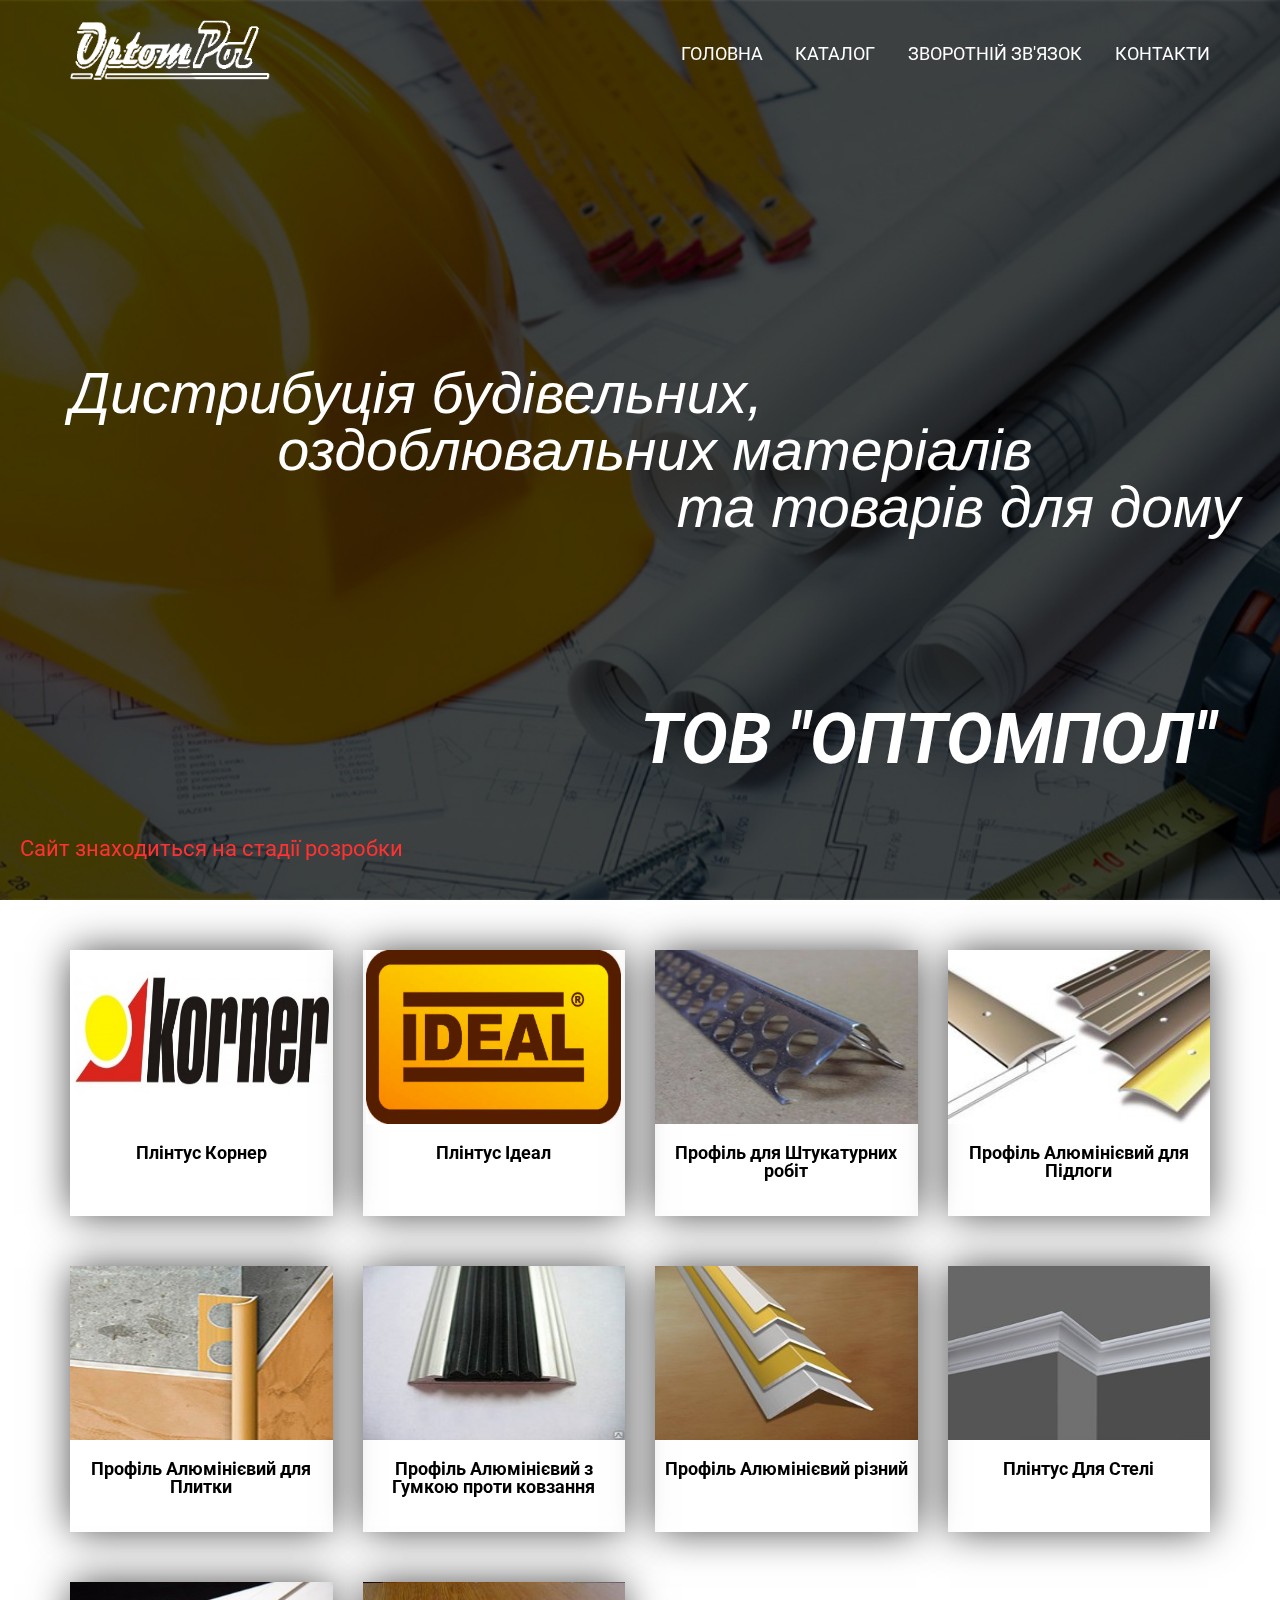
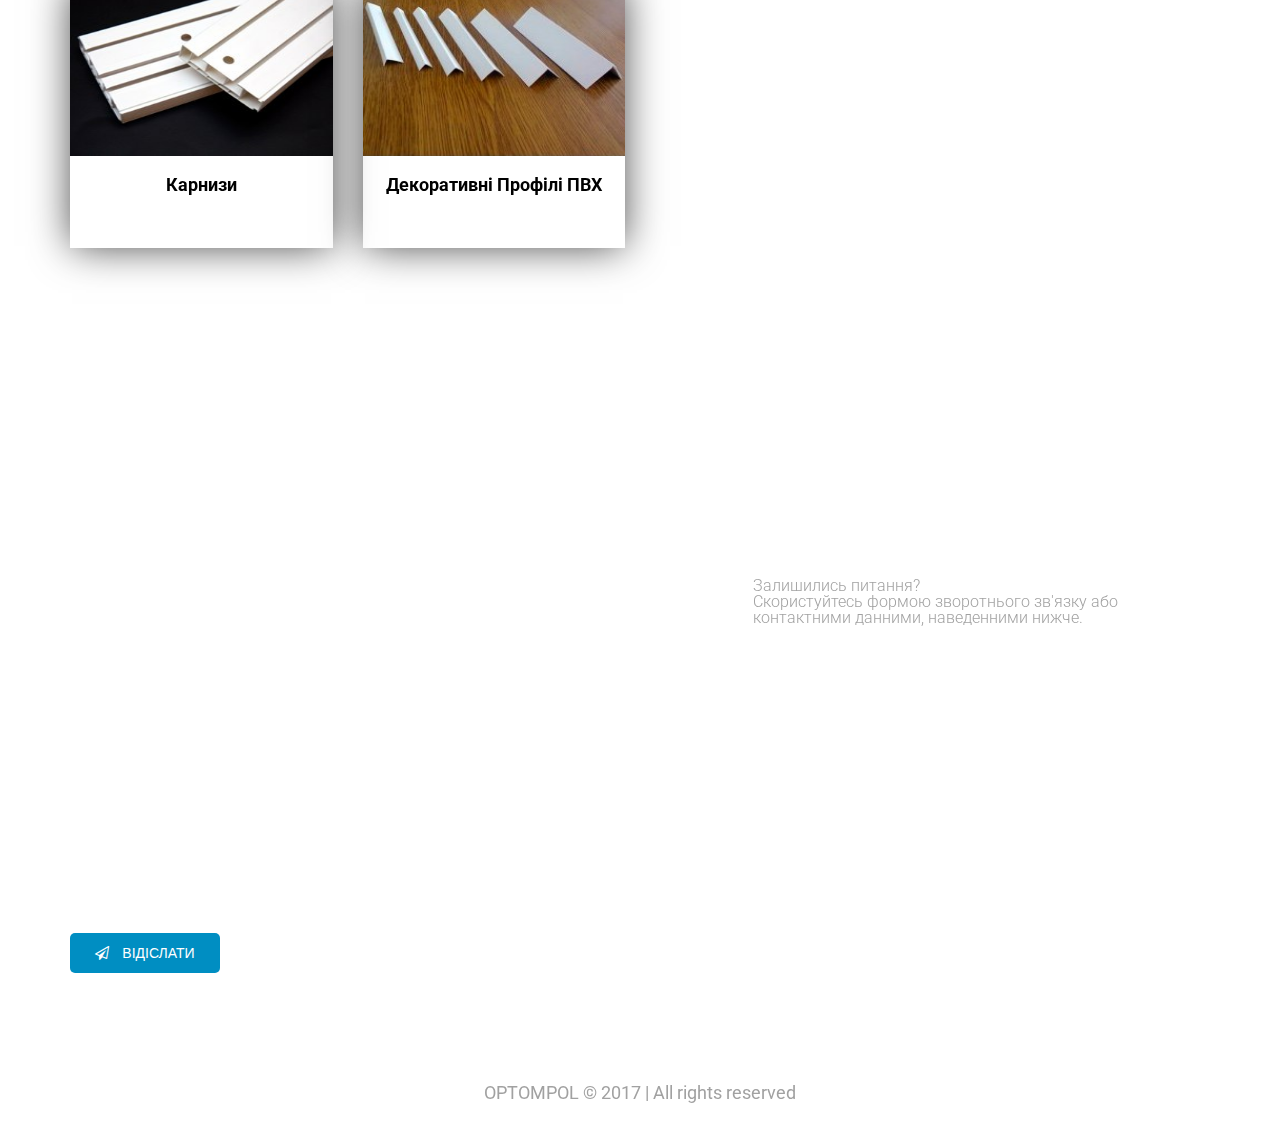
==== commit ddcb31c8: "Merge branch 'dev' of github.com:Michaelel/OPTOMPOL into dev" ====
--- a/index.html
+++ b/index.html
@@ -55,7 +55,7 @@
 				<div class="row clearfix">
 					<div id="catalog_items">
 						<div class="col-md-3">
-							<a href="content/korner/korner.html">
+							<a href="content/korner/korner.html#_catalog">
 							<div class="item">
 								<div class="item_img item_img_plintus_dlya_pidlogy">
 									<img src="img/groups/plintus_dlya_pidlogy/korner.jpg" alt="iem">
@@ -63,13 +63,13 @@
 										<span>Докладніше</span>
 									</div>
 								</div>
-								<h4><a href="content/korner/korner.html">Плінтус Корнер</a></h4>
-							</div>
-							</a>
-						</div>
-
-						<div class="col-md-3">
-							<a href="content/ideal/ideal.html">
+								<h4><a href="content/korner/korner.html#_catalog">Плінтус Корнер</a></h4>
+							</div>
+							</a>
+						</div>
+
+						<div class="col-md-3">
+							<a href="content/ideal/ideal.html#_catalog">
 							<div class="item">
 								<div class="item_img item_img_plintus_dlya_pidlogy">
 									<img src="img/groups/plintus_dlya_pidlogy/ideal.jpg" alt="iem">
@@ -77,13 +77,13 @@
 										<span>Докладніше</span>
 									</div>
 								</div>
-								<h4><a href="content/ideal/ideal.html">Плінтус Ідеал</a></h4>
-							</div>
-							</a>
-						</div>
-
-						<div class="col-md-3">
-							<a href="content/profile_dlya_shtukaturnyh_robit/groups.html">
+								<h4><a href="content/ideal/ideal.html#_catalog">Плінтус Ідеал</a></h4>
+							</div>
+							</a>
+						</div>
+
+						<div class="col-md-3">
+							<a href="content/profile_dlya_shtukaturnyh_robit/groups.html#_catalog">
 								<div class="item">
 									<div class="item_img">
 										<img src="img/groups/1.jpg" alt="iem">
@@ -91,13 +91,13 @@
 											<span>Докладніше</span>
 										</div>
 									</div>
-									<h4><a href="content/profile_dlya_shtukaturnyh_robit/groups.html">Профіль для Штукатурних робіт</a></h4>
-								</div>
-							</a>
-						</div>
-						
-						<div class="col-md-3">
-							<a href="content/profil_alyuminievyi_dlya_pidlogy/profil_alyuminievyi_dlya_pidlogy.html">
+									<h4><a href="content/profile_dlya_shtukaturnyh_robit/groups.html#_catalog">Профіль для Штукатурних робіт</a></h4>
+								</div>
+							</a>
+						</div>
+						
+						<div class="col-md-3">
+							<a href="content/profil_alyuminievyi_dlya_pidlogy/profil_alyuminievyi_dlya_pidlogy.html#_catalog">
 							<div class="item">
 								<div class="item_img">
 									<img src="img/groups/3.jpg" alt="iem">
@@ -105,13 +105,13 @@
 										<span>Докладніше</span>
 									</div>
 								</div>
-								<h4><a href="content/profil_alyuminievyi_dlya_pidlogy/profil_alyuminievyi_dlya_pidlogy.html">Профіль Алюмінієвий для Підлоги</a></h4>
-							</div>
-							</a>
-						</div>
-
-						<div class="col-md-3">
-							<a>
+								<h4><a href="content/profil_alyuminievyi_dlya_pidlogy/profil_alyuminievyi_dlya_pidlogy.html#_catalog">Профіль Алюмінієвий для Підлоги</a></h4>
+							</div>
+							</a>
+						</div>
+
+						<div class="col-md-3">
+							<a href="content/profil_alyuminievyi_pod_keramicheskuyu_plytku/profil_alyuminievyi_pod_keramicheskuyu_plytku.html">
 							<div class="item">
 								<div class="item_img">
 									<img src="img/groups/4.jpg" alt="iem">
@@ -119,13 +119,13 @@
 										<span>Докладніше</span>
 									</div>
 								</div>
-								<h4><a>Профіль Алюмінієвий для Плитки</a></h4>
-							</div>
-							</a>
-						</div>
-
-						<div class="col-md-3">
-							<a>
+								<h4><a href="content/profil_alyuminievyi_pod_keramicheskuyu_plytku/profil_alyuminievyi_pod_keramicheskuyu_plytku.html">Профіль Алюмінієвий для Плитки</a></h4>
+							</div>
+							</a>
+						</div>
+
+						<div class="col-md-3">
+							<a href="content/profil_alyuminievyi_z gumkoyu_proty_kovzannya/profil_alyuminievyi_z gumkoyu_proty_kovzannya.html">
 							<div class="item">
 								<div class="item_img">
 									<img src="img/groups/5.jpg" alt="iem">
@@ -133,7 +133,7 @@
 										<span>Докладніше</span>
 									</div>
 								</div>
-								<h4><a>Профіль Алюмінієвий з Гумкою проти ковзання</a></h4>
+								<h4><a href="content/profil_alyuminievyi_z gumkoyu_proty_kovzannya/profil_alyuminievyi_z gumkoyu_proty_kovzannya.html">Профіль Алюмінієвий з Гумкою проти ковзання</a></h4>
 							</div>
 							</a>
 						</div>
--- a/css/main.css
+++ b/css/main.css
@@ -260,7 +260,7 @@
 .item {
   position: relative;
   overflow: hidden;
-  border: 1px solid #ccc;
+  box-shadow: 0px 0px 39px -2px rgba(0,0,0,0.75);
   text-align: center;
   margin-bottom: 50px;
   height: 266px; }
@@ -814,19 +814,31 @@
   
 
 .stykoperekryvayushchiy_odnour_profil h1,
- .stykoperekryvayushchiy_razno-odnour_profil h1{
+ .stykoperekryvayushchiy_razno-odnour_profil h1,
+ .ksk_gumka h1,
+ .ksk_plytka h1,
+ .okantovachnyi h1,
+ .stupenchatyi h1{
   color: #000;
   text-align: center;
   padding-bottom: 20px;
 }
 
 .stykoperekryvayushchiy_odnour_profil p,
- .stykoperekryvayushchiy_razno-odnour_profil p{
+ .stykoperekryvayushchiy_razno-odnour_profil p,
+ .ksk_gumka p,
+ .ksk_plytka p,
+ .okantovachnyi p,
+ .stupenchatyi p{
   color: #000;
   padding: 20px 0;
 }
 
 .stykoperekryvayushchiy_odnour_profil .sec img,
-.stykoperekryvayushchiy_razno-odnour_profil .sec img {
+.stykoperekryvayushchiy_razno-odnour_profil .sec img,
+.ksk_gumka .sec img,
+ .ksk_plytka .sec img,
+.okantovachnyi .sec img,
+.stupenchatyi .sec img {
   width: 100%;
 }
